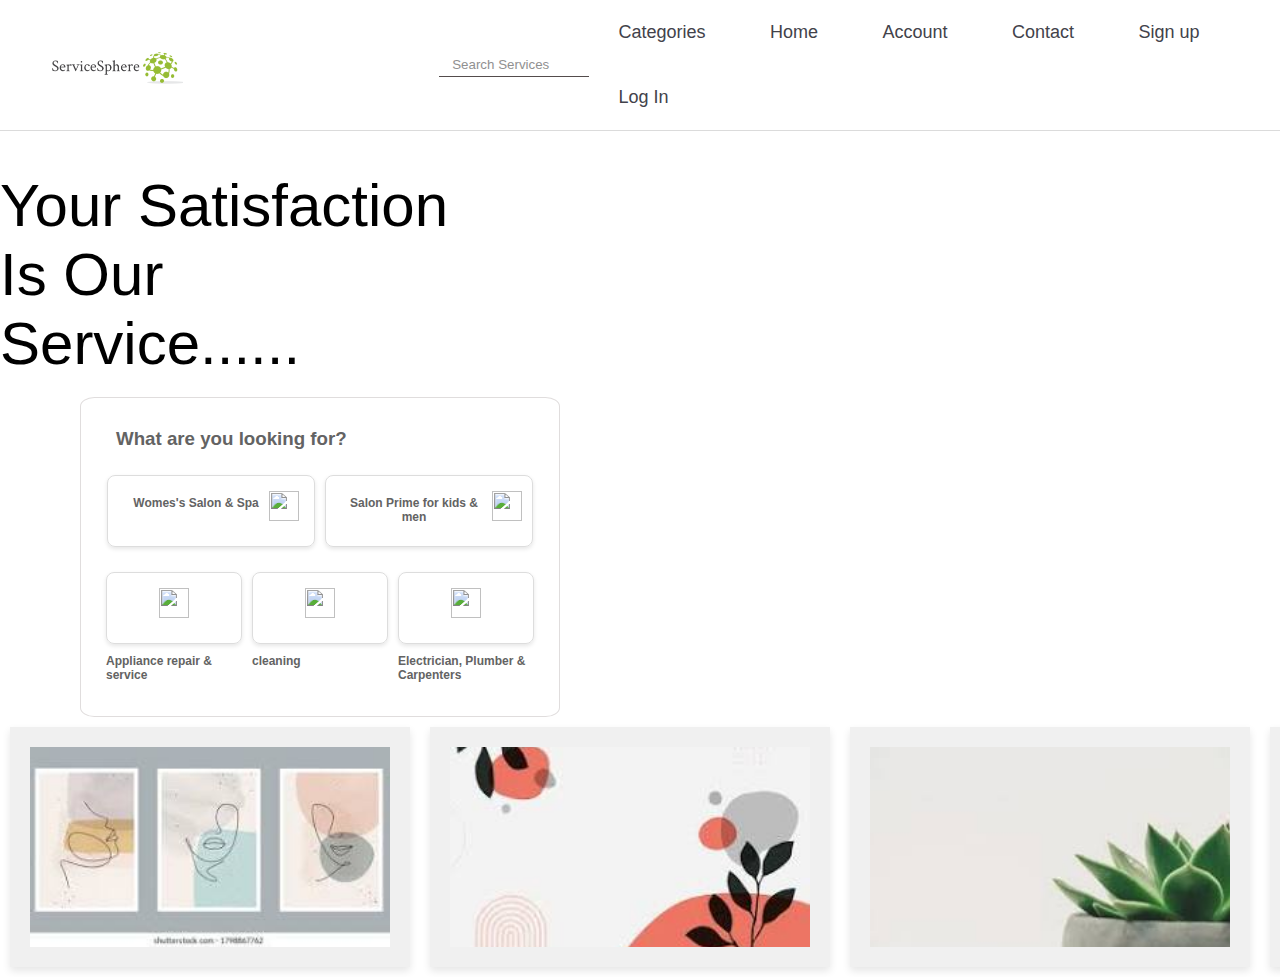
==== index.html @ b85bb3d4 "Image Slider is added" ====
<!DOCTYPE html>
<html lang="en">
<head>
    <meta charset="UTF-8">
    <meta http-equiv="X-UA-Compatible" content="IE=edge">
    <meta name="viewport" content="width=device-width, initial-scale=1.0">
    <title>ServiceSphere</title>
    <link rel="stylesheet" href="style.css">
</head>
<body>
    <main>
        <header>
            <div class="logo">
                <a href="#"><img src="logo1.png" alt="" style="height: 75px;
                    display: flex;
                    justify-content: start;
                    background-color: rgb(112, 103, 78);"></a>
            </div>
            <div class="search">
                <input type="search" name="search" placeholder=" Search Services">
            </div>
            <nav>
                <ul>
                    <li><a href="#">Categories</a>
                        <ul class="submenu">
                            <li><a href="#">Education</a></li>
                            <li><a href="#">cleaning</a></li>
                            <li><a href="#">Pedicure</a></li>
                            <li><a href="#">Other</a></li>
                        </ul>
                    </li>
                    <li><a href="#">Home</a></li>
                    <li><a href="#">Account</a></li>
                    <li><a href="#">Contact</a></li>
                    <li><a href="">Sign up</a></li>
                    <li><a href="login.html">Log In</a></li>
                </ul>
            </nav>
        </header>
    </main>
    <!-- animation of quote -->
    <div class="Quote">
        <p class="text1">Your Satisfaction</p>
       <p class="text2">Is Our</p>
        <p class="text3">Service......</p>
        </div>
    <!-- option boxes -->
    <div class="body">
        <div class="main">
          <h3>What are you looking for?</h3>
          <div class="container">
            <div class="card" id="c1">
              <h5>Womes's Salon & Spa</h5>
              <img src="">
            </div>
            <div class="card" id="c2">
              <h5>Salon Prime for kids & men</h5>
              <img src="">
            </div>
            <div class="card" id="c3">
              <img src="">
            </div>
            <div class="card" id="c4">
              <img src="">
            </div>
            <div class="card" id="c5">
              <img src="">
            </div>
            <h5 class="pics">Appliance repair & service</h5>
            <h5 class="pics">cleaning</h5>
            <h5 class="pics">Electrician, Plumber & Carpenters</h5>
          </div>
        </div>
      </div>
      <!-- slidewindow -->
      <div class="carousel">
        <div class="carousel-box"><a href=""><img src="download.jpeg" alt="Image 1"></a></div>
        <div class="carousel-box"><a href=""><img src="download (1).jpeg" alt="Image 2"></a></div>
        <div class="carousel-box"><a href=""><img src="download (2).jpeg" alt="Image 3"></a></div>
        <div class="carousel-box"><a href=""><img src="download (3).jpeg" alt="Image 4"></a></div>
        <!-- <div class="carousel-box"><a href=""><img src="download (4).jpeg" alt="Image 5"></a></div>
        <div class="carousel-box"><a href=""><img src="download (5).jpeg" alt="Image 6"></a></div>
        <div class="carousel-box"><a href=""><img src="download.jpeg" alt="Image 7"></a></div>
        <div class="carousel-box"><a href=""><img src="download (1).jpeg" alt="Image 8"></a></div>
        <div class="carousel-box"><a href=""><img src="download (2).jpeg" alt="Image 9"></a></div> -->
        <!-- Add more boxes as needed -->
      </div>
      
    <script src="script.js"></script>
</body>
</html>
---- style.css ----
*{
    margin: 0;
    padding: 0;
    box-sizing: border-box;
    outline: none;
}
body{
    font-family: 'Oswald', sans-serif;
    overflow-x: hidden;
}
/* img{
    height: 75px;
    display: flex;
    justify-content: start;
    background-color: rgb(112, 103, 78);
} */
header{
display: flex;
justify-content: space-between;
align-items: center;
width: 100%;
padding: 0 50px;
border-bottom: 1px solid #dbdbdb;
}
header ul li{
display: inline-block;
list-style: none;
margin: 0 30px;
}
header ul li:last-child{
margin-right: 0;
}
header ul li a{
text-decoration: none;
color: #42424a;
padding: 22px 0;
display: inline-block;
transition: all ease 0.3s;
font-size: 18px;
}
header ul li a:hover{
color: #ff8a00;
}

/* submenu style */
header ul .submenu{
position: absolute;
width: 150px;
background-color: #ffffff;
box-shadow: 0 20px 45px #00000020;
margin-top: -50px;
opacity: 0;
z-index: -999;
transition: all ease 0.4s;
}
header ul li:hover .submenu{
z-index: 99;
opacity: 1;
margin-top: 0;
}
header ul .submenu li{
margin: 0;
width: 100%;
} 
header ul .submenu li a{
padding: 15px 20px;
display: inline-block;
width: 100%;
}
input{
width: 150px;
height:22px;
opacity: 0.8;
border: none;
padding: 10px;
}
.search{
    border-bottom:solid rgb(83, 76, 76);
    border-width: 1px;
    margin-left:16rem;
    box-shadow: 0 0px 0px grey;
}
/* quote animation */
.Quote{
    height: 250px;
    width: 500px;
    font-size: 60px;
    padding-top: 40px;
    color: black;
    background-color: white;  
}

.Quote p{
    animation-name: slide;
    animation-duration: 5s;
    animation-fill-mode:forwards;
    animation-iteration-count: infinite;
    
}
.text1{
    animation-name: slide;
    animation-delay: 0s;
}

.text2{
    animation-name: slide;
    animation-delay: 2s;
}

.text3{
    animation-name: slide;
    animation-delay: 4s;
}

@keyframes slide{
     from{opacity: 0;}
    to{opacity: 1;} 
}

/* option box */
.body {
  font-family: Arial, sans-serif;
  margin-top: 1rem;
  margin-left: 5rem;
}
.main{
    border: 1px solid rgb(224, 221, 221) ;
    border-radius: 3%;
    height: 20rem;
    width: 30rem;
 }
 h5{
  margin:10px;
  color:rgb(99, 99, 99);
  font-size: 12px;
}
 h3{
    padding-top:30px ;
    margin-left: 35px;
    color:rgb(99, 99, 99);
 }
.container {
    display: flex;
    flex-wrap: wrap;
    justify-content: center;
    align-content: center;
    padding:5px;
    margin-top:20px;  
    gap:10px;  
}

.card img {
  width: 30px;
  height: 30px;
  /* margin-left: 30px; */
  margin-top: 5px;
}

.card h3 {
  margin-top: 0;
}

#c1,#c2{
  display: flex;
  justify-content:center;
  width: 13rem;
  height: 4.5rem;
  border: 1px solid #ddd;
  border-radius: 8px;
  padding: 10px;
  text-align: center;
  box-shadow: 0 2px 4px rgba(0, 0, 0, 0.1);
}
#c3,#c4,#c5{
  width: 8.5rem;
  height: 4.5rem;
  border: 1px solid #ddd;
  border-radius: 8px;
  margin-top: 15px;
  padding: 10px;
  text-align: center;
  box-shadow: 0 2px 4px rgba(0, 0, 0, 0.1);
}
.pics{
  width:8.5rem;
  margin: 0px;
}

.carousel {
  display: flex;
  overflow-x:hidden;
  scroll-behavior: smooth;
  
}

.carousel-box {
  min-width: 400px;
  height: 15rem;
  width: 50rem;
  margin: 10px;
  background: #f0f0f0;
  padding: 20px;
  /* text-align: center; */
  box-shadow: 0 4px 8px rgba(0,0,0,0.1);
}

.carousel-box img {
  width: 100%;
  height: 100%;
  object-fit: cover;
}
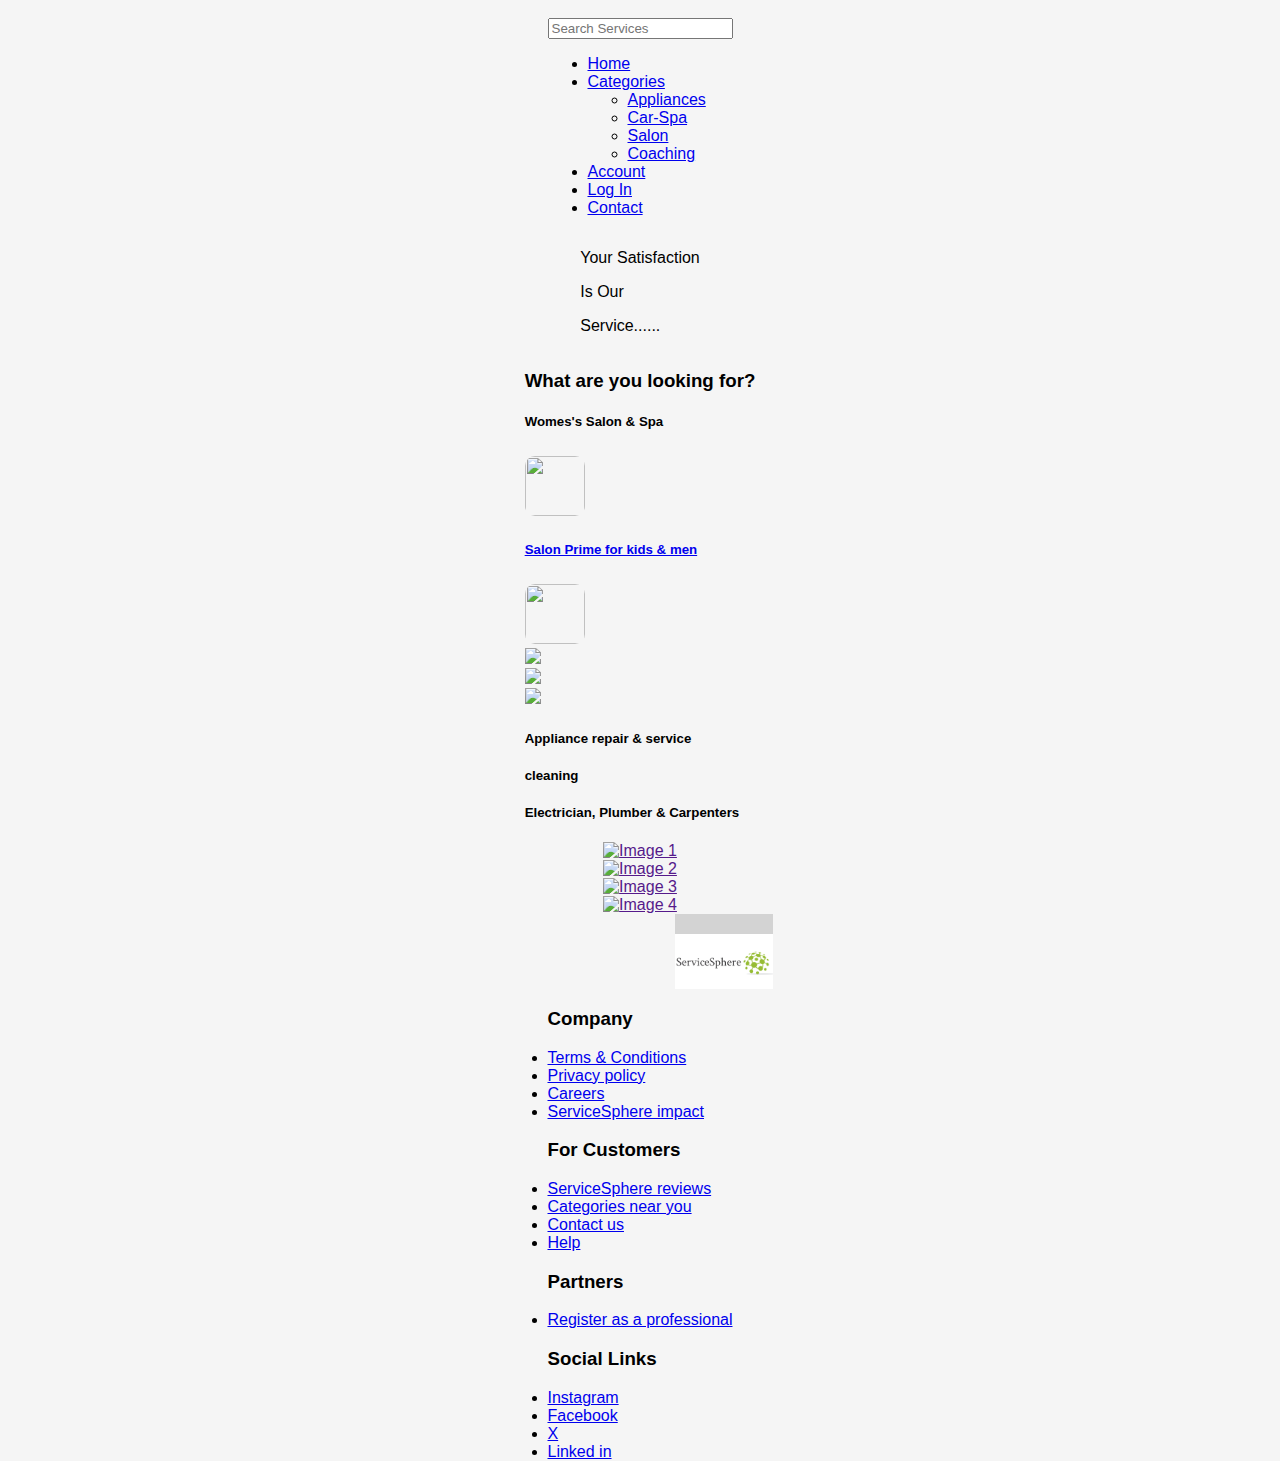
==== commit 648950c1: "Add files via upload" ====
--- a/index.html
+++ b/index.html
@@ -11,29 +11,26 @@
     <main>
         <header>
             <div class="logo">
-                <a href="#"><img src="logo1.png" alt="" style="height: 75px;
-                    display: flex;
-                    justify-content: start;
-                    background-color: rgb(112, 103, 78);"></a>
+                <a href="#"><img src="" ></a>
             </div>
             <div class="search">
-                <input type="search" name="search" placeholder=" Search Services">
+                <input type="search" name="search" placeholder="Search Services">
             </div>
             <nav>
                 <ul>
+                  <li><a href="#">Home</a></li>
                     <li><a href="#">Categories</a>
                         <ul class="submenu">
-                            <li><a href="#">Education</a></li>
-                            <li><a href="#">cleaning</a></li>
-                            <li><a href="#">Pedicure</a></li>
-                            <li><a href="#">Other</a></li>
+                          <li><a href="#">Appliances</a></li>
+                          <li><a href="#">Car-Spa</a></li>
+                          <li><a href="#">Salon</a></li>
+                          <li><a href="#">Coaching</a></li>
                         </ul>
                     </li>
-                    <li><a href="#">Home</a></li>
                     <li><a href="#">Account</a></li>
+                    
+                    <li><a href="login.html">Log In</a></li>
                     <li><a href="#">Contact</a></li>
-                    <li><a href="">Sign up</a></li>
-                    <li><a href="login.html">Log In</a></li>
                 </ul>
             </nav>
         </header>
@@ -51,20 +48,21 @@
           <div class="container">
             <div class="card" id="c1">
               <h5>Womes's Salon & Spa</h5>
-              <img src="">
+              <img src="images/women_spa.webp" style="border-radius: 10px;  height: 60px; width: 60px; margin-top: 5px; margin-right: 5px;">
             </div>
+            <a href="consumer Service Portal/consumer.html">
             <div class="card" id="c2">
               <h5>Salon Prime for kids & men</h5>
-              <img src="">
-            </div>
+              <img src="images/men_salon.webp" style="border-radius: 10px;  height: 60px; width: 60px; margin-top: 5px; margin-right: 5px;">
+            </div></a>
             <div class="card" id="c3">
-              <img src="">
+              <img src="images/appliance_service.jpg" >
             </div>
             <div class="card" id="c4">
-              <img src="">
+              <img src="images/vacuume.png" style="width: 120px;">
             </div>
             <div class="card" id="c5">
-              <img src="">
+              <img src="images/electrician.jpeg">
             </div>
             <h5 class="pics">Appliance repair & service</h5>
             <h5 class="pics">cleaning</h5>
@@ -72,20 +70,57 @@
           </div>
         </div>
       </div>
-      <!-- slidewindow -->
-      <div class="carousel">
-        <div class="carousel-box"><a href=""><img src="download.jpeg" alt="Image 1"></a></div>
-        <div class="carousel-box"><a href=""><img src="download (1).jpeg" alt="Image 2"></a></div>
-        <div class="carousel-box"><a href=""><img src="download (2).jpeg" alt="Image 3"></a></div>
-        <div class="carousel-box"><a href=""><img src="download (3).jpeg" alt="Image 4"></a></div>
-        <!-- <div class="carousel-box"><a href=""><img src="download (4).jpeg" alt="Image 5"></a></div>
-        <div class="carousel-box"><a href=""><img src="download (5).jpeg" alt="Image 6"></a></div>
-        <div class="carousel-box"><a href=""><img src="download.jpeg" alt="Image 7"></a></div>
-        <div class="carousel-box"><a href=""><img src="download (1).jpeg" alt="Image 8"></a></div>
-        <div class="carousel-box"><a href=""><img src="download (2).jpeg" alt="Image 9"></a></div> -->
-        <!-- Add more boxes as needed -->
+    </div>
+    <!-- slidewindow -->
+    <div class="carousel">
+      <div class="carousel-box"><a href=""><img src="download.jpeg" alt="Image 1"></a></div>
+      <div class="carousel-box"><a href=""><img src="download (1).jpeg" alt="Image 2"></a></div>
+      <div class="carousel-box"><a href=""><img src="download (2).jpeg" alt="Image 3"></a></div>
+      <div class="carousel-box"><a href=""><img src="download (3).jpeg" alt="Image 4"></a></div>
+      <!-- <div class="carousel-box"><a href=""><img src="download (4).jpeg" alt="Image 5"></a></div>
+      <div class="carousel-box"><a href=""><img src="download (5).jpeg" alt="Image 6"></a></div>
+      <div class="carousel-box"><a href=""><img src="download.jpeg" alt="Image 7"></a></div>
+      <div class="carousel-box"><a href=""><img src="download (1).jpeg" alt="Image 8"></a></div>
+      <div class="carousel-box"><a href=""><img src="download (2).jpeg" alt="Image 9"></a></div> -->
+      <!-- Add more boxes as needed -->
+    </div>
+    <!-- footer -->
+    <div class="footer">
+      <div class="footerimg"><a href="#"><img src="logo1.png" alt="" style="height: 55px;
+          display: flex;
+          margin-left:168px;
+          padding-top:20px;
+          background-color: lightgrey;"></a></div>
+  </div>
+  
+  <div class="footeropt">
+      <div class="company">
+          <h3 class="ft">Company</h3>
+          <li><a href="#">Terms & Conditions</a></li>
+          <li><a href="#">Privacy policy</a></li>
+          <li><a href="#">Careers</a></li>
+          <li><a href="#">ServiceSphere impact</a></li>
       </div>
-      
-    <script src="script.js"></script>
+      <div class="forcustomer">
+          <h3 class="ft">For Customers</h3>
+          <li><a href="#">ServiceSphere reviews</a></li>
+          <li><a href="#">Categories near you</a></li>
+          <li><a href="#">Contact us </a></li>
+          <li><a href="#">Help</a></li>
+      </div>
+      <div class="forpartners">
+          <h3 class="ft">Partners</h3>
+          <li><a href="#">Register as a professional</a></li>
+      </div>
+      <div class="sociallinks">
+          <h3 class="ft">Social Links</h3>
+          <li><a href="#"><img src=""></a><a href="#">Instagram</a></li>
+          <li><a href="#"><img src=""></a><a href="#">Facebook</a></li>
+          <li><a href="#"><img src=""></a><a href="#">X</a></li>
+          <li><a href="#"><img src=""></a><a href="#">Linked in</a></li>
+      </div>
+  </div>
+    
+  <script src="script.js"></script>
 </body>
 </html>--- a/style.css
+++ b/style.css
@@ -1,213 +1,54 @@
-*{
-    margin: 0;
-    padding: 0;
-    box-sizing: border-box;
-    outline: none;
-}
-body{
-    font-family: 'Oswald', sans-serif;
-    overflow-x: hidden;
-}
-/* img{
-    height: 75px;
-    display: flex;
-    justify-content: start;
-    background-color: rgb(112, 103, 78);
-} */
-header{
-display: flex;
-justify-content: space-between;
-align-items: center;
-width: 100%;
-padding: 0 50px;
-border-bottom: 1px solid #dbdbdb;
-}
-header ul li{
-display: inline-block;
-list-style: none;
-margin: 0 30px;
-}
-header ul li:last-child{
-margin-right: 0;
-}
-header ul li a{
-text-decoration: none;
-color: #42424a;
-padding: 22px 0;
-display: inline-block;
-transition: all ease 0.3s;
-font-size: 18px;
-}
-header ul li a:hover{
-color: #ff8a00;
-}
-
-/* submenu style */
-header ul .submenu{
-position: absolute;
-width: 150px;
-background-color: #ffffff;
-box-shadow: 0 20px 45px #00000020;
-margin-top: -50px;
-opacity: 0;
-z-index: -999;
-transition: all ease 0.4s;
-}
-header ul li:hover .submenu{
-z-index: 99;
-opacity: 1;
-margin-top: 0;
-}
-header ul .submenu li{
-margin: 0;
-width: 100%;
-} 
-header ul .submenu li a{
-padding: 15px 20px;
-display: inline-block;
-width: 100%;
-}
-input{
-width: 150px;
-height:22px;
-opacity: 0.8;
-border: none;
-padding: 10px;
-}
-.search{
-    border-bottom:solid rgb(83, 76, 76);
-    border-width: 1px;
-    margin-left:16rem;
-    box-shadow: 0 0px 0px grey;
-}
-/* quote animation */
-.Quote{
-    height: 250px;
-    width: 500px;
-    font-size: 60px;
-    padding-top: 40px;
-    color: black;
-    background-color: white;  
-}
-
-.Quote p{
-    animation-name: slide;
-    animation-duration: 5s;
-    animation-fill-mode:forwards;
-    animation-iteration-count: infinite;
-    
-}
-.text1{
-    animation-name: slide;
-    animation-delay: 0s;
-}
-
-.text2{
-    animation-name: slide;
-    animation-delay: 2s;
-}
-
-.text3{
-    animation-name: slide;
-    animation-delay: 4s;
-}
-
-@keyframes slide{
-     from{opacity: 0;}
-    to{opacity: 1;} 
-}
-
-/* option box */
-.body {
-  font-family: Arial, sans-serif;
-  margin-top: 1rem;
-  margin-left: 5rem;
-}
-.main{
-    border: 1px solid rgb(224, 221, 221) ;
-    border-radius: 3%;
-    height: 20rem;
-    width: 30rem;
- }
- h5{
-  margin:10px;
-  color:rgb(99, 99, 99);
-  font-size: 12px;
-}
- h3{
-    padding-top:30px ;
-    margin-left: 35px;
-    color:rgb(99, 99, 99);
- }
-.container {
-    display: flex;
-    flex-wrap: wrap;
-    justify-content: center;
-    align-content: center;
-    padding:5px;
-    margin-top:20px;  
-    gap:10px;  
-}
-
-.card img {
-  width: 30px;
-  height: 30px;
-  /* margin-left: 30px; */
-  margin-top: 5px;
-}
-
-.card h3 {
-  margin-top: 0;
-}
-
-#c1,#c2{
-  display: flex;
-  justify-content:center;
-  width: 13rem;
-  height: 4.5rem;
-  border: 1px solid #ddd;
-  border-radius: 8px;
-  padding: 10px;
-  text-align: center;
-  box-shadow: 0 2px 4px rgba(0, 0, 0, 0.1);
-}
-#c3,#c4,#c5{
-  width: 8.5rem;
-  height: 4.5rem;
-  border: 1px solid #ddd;
-  border-radius: 8px;
-  margin-top: 15px;
-  padding: 10px;
-  text-align: center;
-  box-shadow: 0 2px 4px rgba(0, 0, 0, 0.1);
-}
-.pics{
-  width:8.5rem;
-  margin: 0px;
-}
-
-.carousel {
-  display: flex;
-  overflow-x:hidden;
-  scroll-behavior: smooth;
-  
-}
-
-.carousel-box {
-  min-width: 400px;
-  height: 15rem;
-  width: 50rem;
-  margin: 10px;
-  background: #f0f0f0;
-  padding: 20px;
-  /* text-align: center; */
-  box-shadow: 0 4px 8px rgba(0,0,0,0.1);
-}
-
-.carousel-box img {
-  width: 100%;
-  height: 100%;
-  object-fit: cover;
-}
-
-
+body {
+    font-family: Arial, sans-serif;
+    margin: 0;
+    padding: 0;
+    display: flex;
+    flex-direction: column;
+    align-items: center;
+    justify-content: center;
+    min-height: 100vh;
+    background-color: #f5f5f5;
+}
+
+h2 {
+    font-size: 2rem;
+    color: #333;
+    margin-bottom: 1rem;
+}
+
+#servicesList {
+    width: 100%;
+    margin-top: 2rem;
+}
+
+#servicesList div {
+    padding: 1rem;
+    border-bottom: 1px solid #ddd;
+}
+
+#servicesList h3 {
+    font-size: 1.2rem;
+    color: #333;
+    margin-bottom: 0.5rem;
+}
+
+#servicesList p {
+    font-size: 1rem;
+    color: #666;
+    margin-bottom: 0.5rem;
+}
+
+#servicesList button {
+    padding: 0.5rem 1rem;
+    font-size: 0.8rem;
+    background-color: #007bff;
+    color: #fff;
+    border: none;
+    border-radius: 4px;
+    cursor: pointer;
+    margin-top: 0.5rem;
+}
+
+#servicesList button:hover {
+    background-color: #0056b3;
+}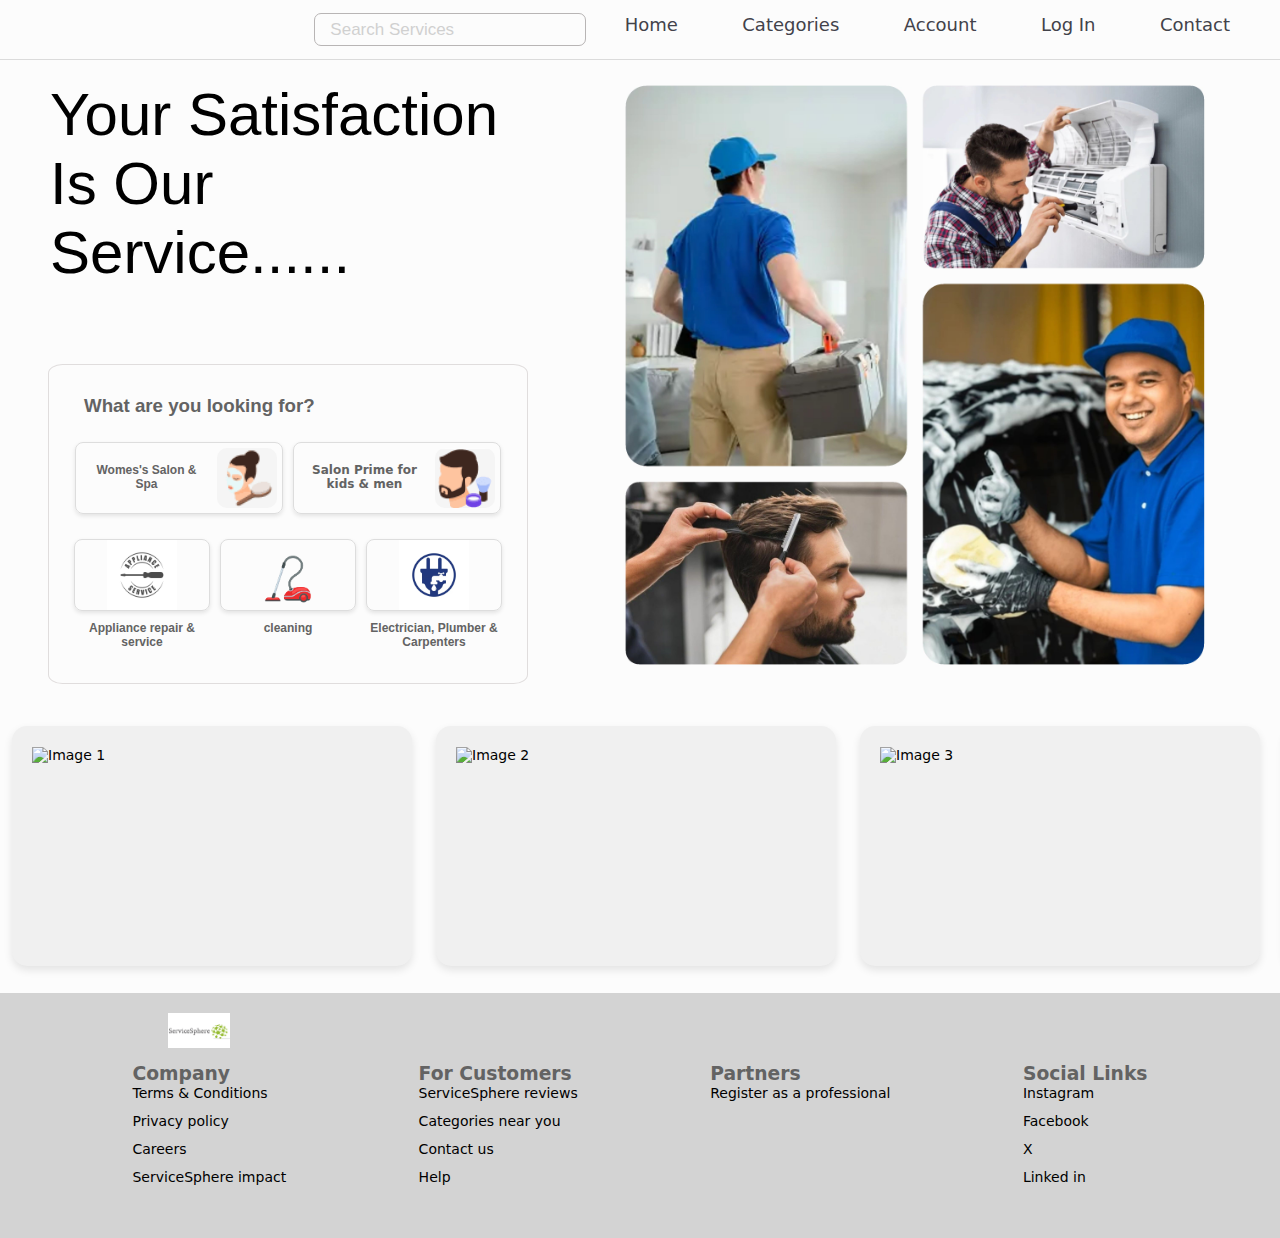
==== commit 630c6ee6: "add collage" ====
--- a/index.html
+++ b/index.html
@@ -36,41 +36,47 @@
         </header>
     </main>
     <!-- animation of quote -->
-    <div class="Quote">
-        <p class="text1">Your Satisfaction</p>
-       <p class="text2">Is Our</p>
-        <p class="text3">Service......</p>
+    <div class="main-container">
+      <div class="left-div">
+        <div class="Quote">
+          <p class="text1">Your Satisfaction</p>
+          <p class="text2">Is Our</p>
+          <p class="text3">Service......</p>
         </div>
     <!-- option boxes -->
     <div class="body">
-        <div class="main">
-          <h3>What are you looking for?</h3>
-          <div class="container">
-            <div class="card" id="c1">
-              <h5>Womes's Salon & Spa</h5>
-              <img src="images/women_spa.webp" style="border-radius: 10px;  height: 60px; width: 60px; margin-top: 5px; margin-right: 5px;">
-            </div>
-            <a href="consumer Service Portal/consumer.html">
-            <div class="card" id="c2">
-              <h5>Salon Prime for kids & men</h5>
-              <img src="images/men_salon.webp" style="border-radius: 10px;  height: 60px; width: 60px; margin-top: 5px; margin-right: 5px;">
-            </div></a>
-            <div class="card" id="c3">
-              <img src="images/appliance_service.jpg" >
-            </div>
-            <div class="card" id="c4">
-              <img src="images/vacuume.png" style="width: 120px;">
-            </div>
-            <div class="card" id="c5">
-              <img src="images/electrician.jpeg">
-            </div>
-            <h5 class="pics">Appliance repair & service</h5>
-            <h5 class="pics">cleaning</h5>
-            <h5 class="pics">Electrician, Plumber & Carpenters</h5>
+            <div class="main">
+                  <h3>What are you looking for?</h3>
+                <div class="container">
+                  <div class="card" id="c1">
+                    <h5>Womes's Salon & Spa</h5>
+                    <img src="images/women_spa.webp" style="border-radius: 10px;  height: 60px; width: 60px; margin-top: 5px; margin-right: 5px;">
+                  </div>
+                  <a href="consumer Service Portal/consumer.html">
+                  <div class="card" id="c2">
+                    <h5>Salon Prime for kids & men</h5>
+                    <img src="images/men_salon.webp" style="border-radius: 10px;  height: 60px; width: 60px; margin-top: 5px; margin-right: 5px;">
+                  </div></a>
+                  <div class="card" id="c3">
+                    <img src="images/appliance_service.jpg" >
+                  </div>
+                  <div class="card" id="c4">
+                    <img src="images/vacuume.png" style="width: 120px;">
+                  </div>
+                  <div class="card" id="c5">
+                    <img src="images/electrician.jpeg">
+                  </div>
+                  <h5 class="pics">Appliance repair & service</h5>
+                  <h5 class="pics">cleaning</h5>
+                  <h5 class="pics">Electrician, Plumber & Carpenters</h5>
+                </div>
+              </div>
           </div>
         </div>
-      </div>
+    <div class="right-div">
+      <img src="images/Collage .jpg" style="height:610px;">
     </div>
+  </div>
     <!-- slidewindow -->
     <div class="carousel">
       <div class="carousel-box"><a href=""><img src="download.jpeg" alt="Image 1"></a></div>
--- a/style.css
+++ b/style.css
@@ -1,54 +1,370 @@
-body {
-    font-family: Arial, sans-serif;
+*{
     margin: 0;
     padding: 0;
+    box-sizing: border-box;
+    outline: none;
+}
+body{
+    font-family: Arial, sans-serif;
+    overflow-x: hidden;
+    background-color:transparent;
+    background-color: #FCFCFC;
+}
+/* img{
+    height: 75px;
     display: flex;
-    flex-direction: column;
-    align-items: center;
+    justify-content: start;
+    background-color: rgb(112, 103, 78);
+} */
+header{
+display: flex;
+justify-content: space-between;
+align-items: center;
+width: 100%;
+height: 60px;
+padding: 0 50px;
+border-bottom: 1px solid #dbdbdb;
+}
+header ul li{
+display: inline-block;
+list-style: none;
+margin: 0 30px;
+}
+header ul li:last-child{
+margin-right: 0;
+}
+header ul li a{
+text-decoration: none;
+color: #42424a;
+padding: 22px 0;
+display: inline-block;
+transition: all ease 0.3s;
+font-size: 18px;
+}
+header ul li a:hover{
+color: #ff8a00;
+}
+
+/* submenu style */
+header ul .submenu{
+position: absolute;
+width: 150px;
+background-color:#FCFCFC;
+box-shadow: 0 20px 45px #99979720;
+margin-top: 0px;
+opacity: 0;
+z-index: -999;
+transition: all ease 0.3s;
+border-radius: 3px;
+}
+header ul li:hover .submenu{
+z-index: 99;
+opacity: 1;
+margin-top: 3px;
+}
+header ul .submenu li{
+margin:0px;
+width: 100%;
+} 
+header ul .submenu li a{
+padding: 10px 10px 0px 20px;
+display: inline-block;
+width: 100%;
+}
+input{
+background-color:transparent;
+width: 100%;
+height:100%;
+opacity: 0.8;
+border: none;
+padding-left: 15px;
+font-size: 17px;
+border-radius: 12px;
+
+}
+.search{
+
+    border:solid rgb(83, 76, 76);
+    border-width: 0.3px;
+    width: 17rem;
+    height:2.1rem;
+    border-radius: 7px;
+    margin-left:16rem;
+    opacity: 0.4;
+}
+/* quote animation */
+.Quote{
+    height: 250px;
+    width: 500px;
+    font-size: 60px;
+    margin-left:50px;
+    margin-top: 20px;
+    color: black;
+    background-color: transparent;  
+}
+
+.Quote p{
+    animation-name: slide;
+    animation-duration: 5s;
+    animation-fill-mode:forwards;
+    animation-iteration-count: infinite;
+    
+}
+.text1{
+    animation-name: slide;
+    animation-delay: 0s;
+}
+
+.text2{
+    animation-name: slide;
+    animation-delay: 2s;
+}
+
+.text3{
+    animation-name: slide;
+    animation-delay: 4s;
+}
+
+@keyframes slide{
+     from{opacity: 0;}
+    to{opacity: 1;} 
+}
+
+/* option box */
+.body {
+  display: inline-block;
+  font-family: Arial, sans-serif;
+  margin-left: 3rem;
+}
+.main{
+    border: 1px solid rgb(224, 221, 221) ;
+    border-radius: 3%;
+    height: 20rem;
+    width: 30rem;
+ }
+ h5{
+
+  margin:20px 10px 10px 10px;
+  color:rgb(99, 99, 99);
+  font-size: 12px;
+}
+ h3{
+    padding-top:30px ;
+    margin-left: 35px;
+    color:rgb(99, 99, 99);
+ }
+.container {
+    display: flex;
+    flex-wrap: wrap;
     justify-content: center;
-    min-height: 100vh;
-    background-color: #f5f5f5;
-}
-
-h2 {
-    font-size: 2rem;
-    color: #333;
-    margin-bottom: 1rem;
-}
-
-#servicesList {
-    width: 100%;
-    margin-top: 2rem;
-}
-
-#servicesList div {
-    padding: 1rem;
-    border-bottom: 1px solid #ddd;
-}
-
-#servicesList h3 {
-    font-size: 1.2rem;
-    color: #333;
-    margin-bottom: 0.5rem;
-}
-
-#servicesList p {
-    font-size: 1rem;
-    color: #666;
-    margin-bottom: 0.5rem;
-}
-
-#servicesList button {
-    padding: 0.5rem 1rem;
-    font-size: 0.8rem;
-    background-color: #007bff;
-    color: #fff;
-    border: none;
-    border-radius: 4px;
-    cursor: pointer;
-    margin-top: 0.5rem;
-}
-
-#servicesList button:hover {
-    background-color: #0056b3;
+    align-content: center;
+    padding:5px;
+    margin-top:20px;  
+    gap:10px;  
+}
+
+.card img {
+  /* object-fit: cover; */
+  width: 70px;
+  height: 70px;
+}
+
+.card h3 {
+  margin-top: 0;
+}
+
+#c1,#c2{
+  display: flex;
+  justify-content:center;
+  width: 13rem;
+  height: 4.5rem;
+  border: 1px solid #ddd;
+  border-radius: 8px;
+  text-align: center;
+  box-shadow: 0 2px 4px rgba(0, 0, 0, 0.1);
+}
+#c3,#c4,#c5{
+  width: 8.5rem;
+  height: 4.5rem;
+  border: 1px solid #ddd;
+  border-radius: 8px;
+  margin-top: 15px;
+  
+  text-align: center;
+  box-shadow: 0 2px 4px rgba(0, 0, 0, 0.1);
+}
+.pics{
+  width:8.5rem;
+  margin: 0px;
+  text-align: center;
+}
+.card:hover{
+  opacity: 0.7;
+  box-shadow:0 2px 4px white;
+}
+/* collage */
+.main-container{
+  display: flex;
+}
+.left-div{
+  display: flex;
+  flex-direction: column;
+  width: 50%;
+  justify-content: space-between;
+}
+.right-div{
+  margin: 10px 0px 0px -30px;
+}
+ /* slidebar */
+ .carousel {
+  margin-top: 30px;
+  display: flex;
+  overflow-x:hidden;
+  scroll-behavior: smooth;
+  
+}
+
+.carousel-box {
+  min-width: 400px;
+  height: 15rem;
+  width: 50rem;
+  margin: 12px;
+  background: #f0f0f0;
+  padding: 20px;
+  /* text-align: center; */
+  box-shadow: 0 4px 8px rgba(0,0,0,0.1);
+  border-radius: 15px;
+}
+
+.carousel-box img {
+  width: 100%;
+  height: 100%;
+  object-fit: cover;
+}
+/* footer */
+
+.footer{
+  height: 70px;
+  width: 100%;
+  background-color:lightgrey;
+}
+
+.footerimg{
+  height: 50px;
+  width: 100%;
+  margin-top: 15px;
+}
+
+
+
+.footeropt{
+  display: flex;
+  justify-content: space-evenly;
+  height: 175px;
+  width: 100%;
+  background-color: lightgrey;
+}
+
+li{
+  padding-bottom: 10px;
+  list-style-type: none;
+}
+
+.ft{
+  font-family: system-ui, -apple-system, BlinkMacSystemFont, 'Segoe UI', Roboto, Oxygen, Ubuntu, Cantarell, 'Open Sans', 'Helvetica Neue', sans-serif;
+  margin-left: 0px;
+  padding-top:0px ;
+}
+a{
+  text-decoration: none;
+  color: black;
+  font-size: 14px;
+  font-family: system-ui, -apple-system, BlinkMacSystemFont, 'Segoe UI', Roboto, Oxygen, Ubuntu, Cantarell, 'Open Sans', 'Helvetica Neue', sans-serif;
+}
+
+/* media query */
+/* Basic styles for small screens */
+@media screen and (max-width: 600px) {
+  header {
+      flex-direction: column;
+      align-items: flex-start;
+      padding: 0 20px;
+  }
+
+  header ul {
+      padding: 0;
+  }
+
+  header ul li {
+      margin: 0px 0px 0px 0px;
+  }
+
+  header ul li a {
+      font-size: 16px;
+      padding: 15px 0;
+  }
+
+  .search {
+      width: 100%;
+      margin-left: 0;
+      margin-bottom: 10px;
+  }
+
+  .Quote {
+      width: 100%;
+      font-size: 40px;
+  }
+
+  .main {
+      width: 100%;
+      height: auto;
+  }
+
+  .container {
+      flex-direction: column;
+      align-items: center;
+      gap: 20px;
+  }
+
+  .carousel-box {
+      min-width: 300px;
+      width: 100%;
+  }
+}
+
+/* Adjustments for medium screens */
+@media screen and (min-width: 601px) and (max-width: 1024px) {
+  header {
+      padding: 0 30px;
+  }
+
+  header ul li {
+      margin: 0 20px;
+  }
+
+  .search {
+      width: 70%;
+      margin-left: 0;
+      margin-bottom: 10px;
+  }
+
+  .Quote {
+      width: 80%;
+      font-size: 50px;
+  }
+
+  .main {
+      width: 80%;
+  }
+
+  .container {
+      flex-direction: row;
+      flex-wrap: wrap;
+      justify-content: space-around;
+  }
+
+  .carousel-box {
+      min-width: 350px;
+      width: 80%;
+  }
 }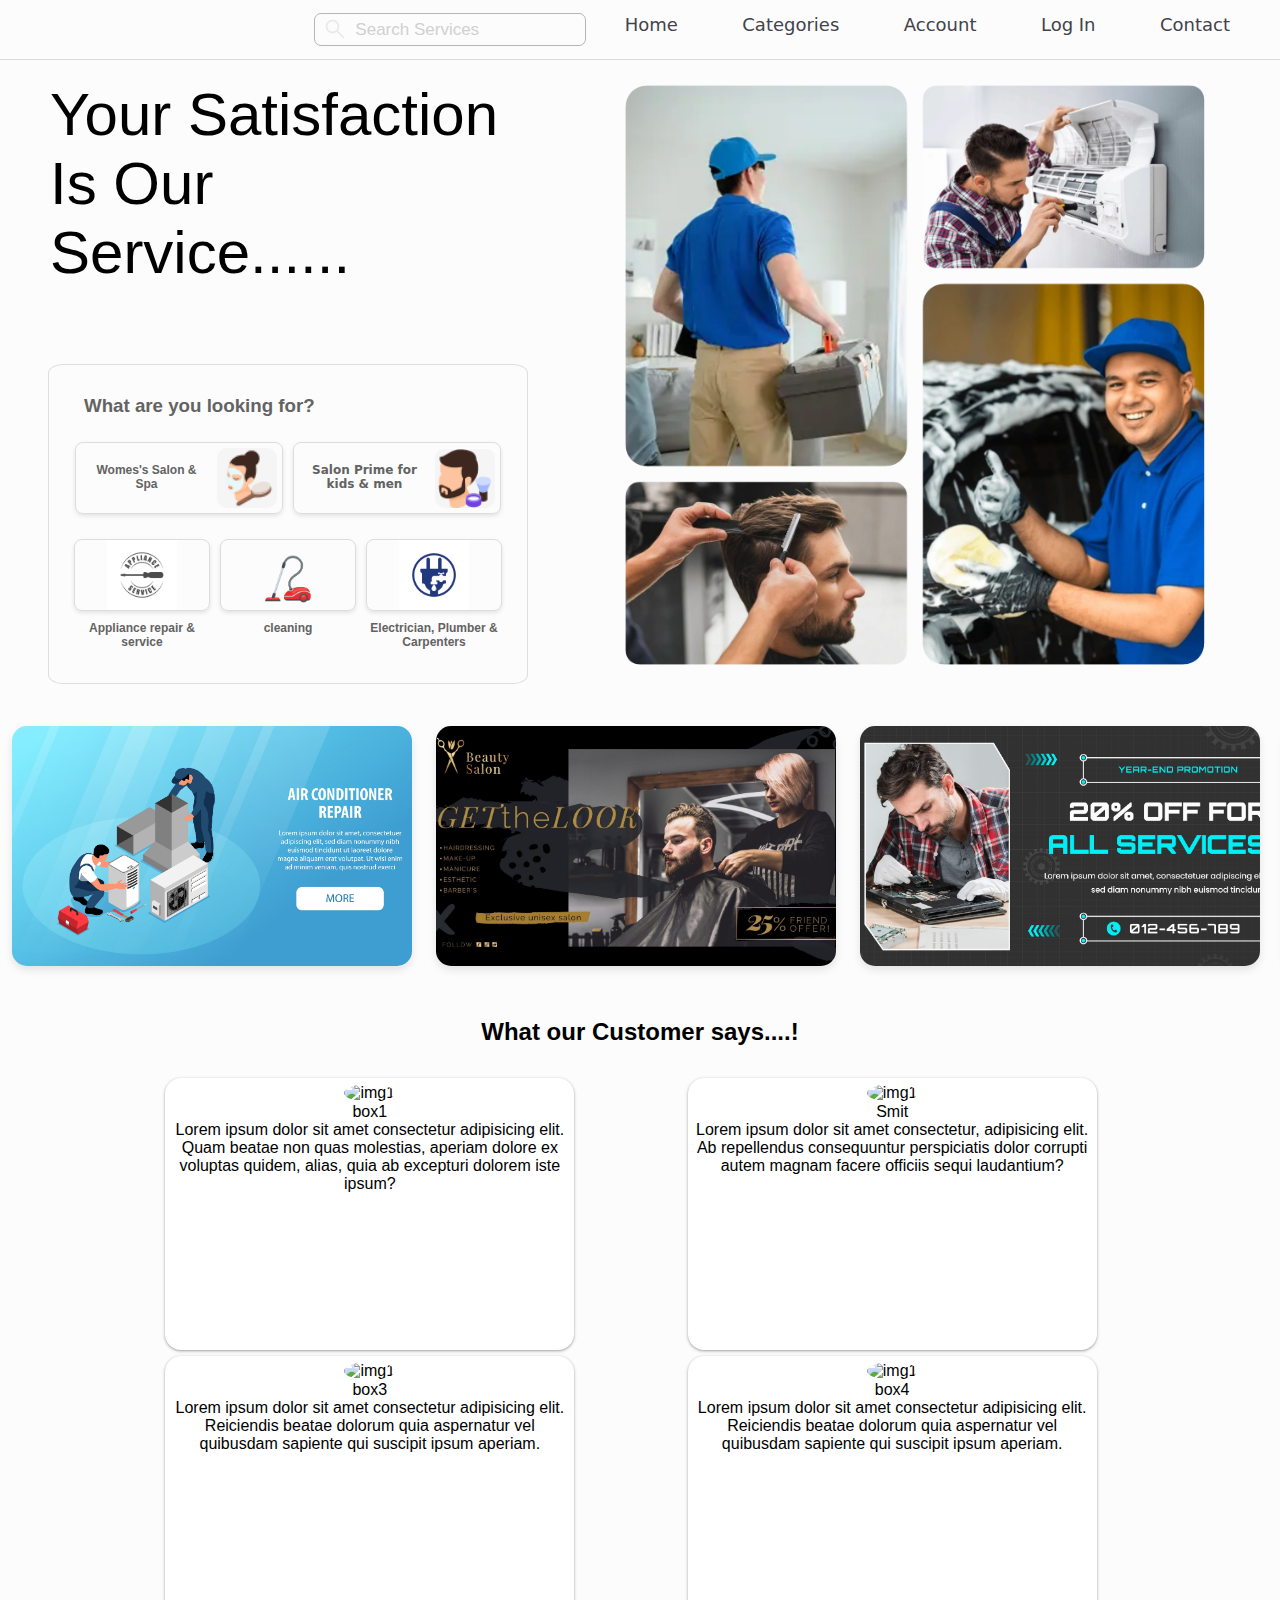
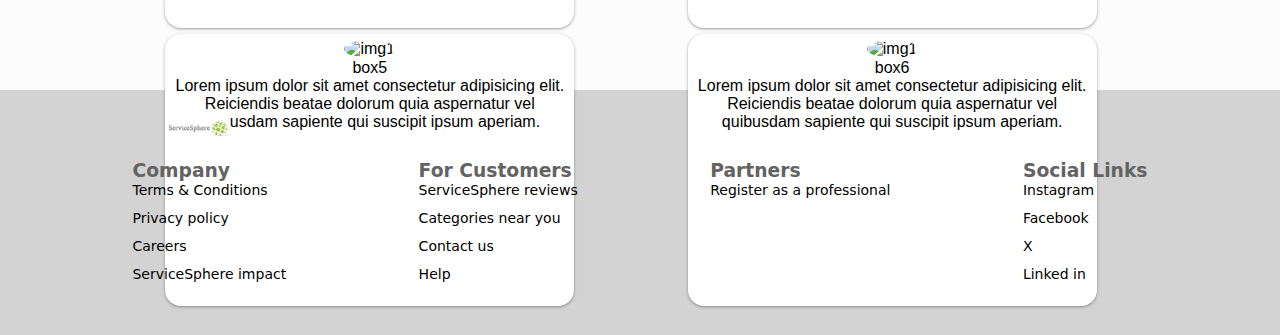
==== commit e8116eb3: "slider img added" ====
--- a/index.html
+++ b/index.html
@@ -13,8 +13,9 @@
             <div class="logo">
                 <a href="#"><img src="" ></a>
             </div>
-            <div class="search">
-                <input type="search" name="search" placeholder="Search Services">
+            <div class="search" style="display: flex;">
+              <img src="images/search-removebg-preview.png" height="20px" style="margin-top: 5px; margin-left: 10px;">
+              <input type="search" name="search" placeholder="Search Services">
             </div>
             <nav>
                 <ul>
@@ -79,17 +80,44 @@
   </div>
     <!-- slidewindow -->
     <div class="carousel">
-      <div class="carousel-box"><a href=""><img src="download.jpeg" alt="Image 1"></a></div>
-      <div class="carousel-box"><a href=""><img src="download (1).jpeg" alt="Image 2"></a></div>
-      <div class="carousel-box"><a href=""><img src="download (2).jpeg" alt="Image 3"></a></div>
-      <div class="carousel-box"><a href=""><img src="download (3).jpeg" alt="Image 4"></a></div>
-      <!-- <div class="carousel-box"><a href=""><img src="download (4).jpeg" alt="Image 5"></a></div>
-      <div class="carousel-box"><a href=""><img src="download (5).jpeg" alt="Image 6"></a></div>
-      <div class="carousel-box"><a href=""><img src="download.jpeg" alt="Image 7"></a></div>
-      <div class="carousel-box"><a href=""><img src="download (1).jpeg" alt="Image 8"></a></div>
-      <div class="carousel-box"><a href=""><img src="download (2).jpeg" alt="Image 9"></a></div> -->
-      <!-- Add more boxes as needed -->
+      <div class="carousel-box"><a href=""><img src="images/acrepaienew.jpg" alt="Image 1"></a></div>
+      <div class="carousel-box"><a href=""><img src="images/salonnew.jpg" alt="Image 2"></a></div>
+      <div class="carousel-box"><a href=""><img src="images/applianenew.jpg" alt="Image 3"></a></div>
+      <div class="carousel-box"><a href=""><img src="images/carnew.jpg" alt="Image 4"></a></div>
+      
     </div>
+
+    <!-- reviews section -->
+    <section class="review-section">
+      <h2 class="statement">What our Customer says....!</h2>
+      <div class="review">
+        <div class="reviews_reader" id="box1">
+          <img src="images/review.jpg" alt="img1" /><p>box1</p>
+          <p>Lorem ipsum dolor sit amet consectetur adipisicing elit. Quam beatae non quas molestias, aperiam dolore ex voluptas quidem, alias, quia ab excepturi dolorem iste ipsum?</p>
+        </div>
+        <div class="reviews_reader" id="box2">
+          <img src="images/review.jpg" alt="img1" /><p>Smit</p>
+          <p>Lorem ipsum dolor sit amet consectetur, adipisicing elit. Ab repellendus consequuntur perspiciatis dolor corrupti autem magnam facere officiis sequi laudantium?</p>
+        </div>
+        <div class="reviews_reader" id="box3">
+          <img src="images/review.jpg" alt="img1" /><p>box3</p>
+          <p>Lorem ipsum dolor sit amet consectetur adipisicing elit. Reiciendis beatae dolorum quia aspernatur vel quibusdam sapiente qui suscipit ipsum aperiam.</p>
+        </div>
+        <div class="reviews_reader" id="box4">
+          <img src="images/review.jpg" alt="img1" /><p>box4</p>
+          <p>Lorem ipsum dolor sit amet consectetur adipisicing elit. Reiciendis beatae dolorum quia aspernatur vel quibusdam sapiente qui suscipit ipsum aperiam.</p>
+        </div>
+        <div class="reviews_reader" id="box5">
+          <img src="images/review.jpg" alt="img1" /><p>box5</p>
+          <p>Lorem ipsum dolor sit amet consectetur adipisicing elit. Reiciendis beatae dolorum quia aspernatur vel quibusdam sapiente qui suscipit ipsum aperiam.</p>
+        </div>
+        <div class="reviews_reader" id="box6">
+          <img src="images/review.jpg" alt="img1" /><p>box6</p>
+          <p>Lorem ipsum dolor sit amet consectetur adipisicing elit. Reiciendis beatae dolorum quia aspernatur vel quibusdam sapiente qui suscipit ipsum aperiam.</p>
+        </div>
+      </div>
+    </section>
+
     <!-- footer -->
     <div class="footer">
       <div class="footerimg"><a href="#"><img src="logo1.png" alt="" style="height: 55px;
--- a/style.css
+++ b/style.css
@@ -1,20 +1,20 @@
 *{
-    margin: 0;
-    padding: 0;
-    box-sizing: border-box;
-    outline: none;
+  margin: 0;
+  padding: 0;
+  box-sizing: border-box;
+  outline: none;
 }
 body{
-    font-family: Arial, sans-serif;
-    overflow-x: hidden;
-    background-color:transparent;
-    background-color: #FCFCFC;
+  font-family: Arial, sans-serif;
+  overflow-x: hidden;
+  background-color:transparent;
+  background-color: #FCFCFC;
 }
 /* img{
-    height: 75px;
-    display: flex;
-    justify-content: start;
-    background-color: rgb(112, 103, 78);
+  height: 75px;
+  display: flex;
+  justify-content: start;
+  background-color: rgb(112, 103, 78);
 } */
 header{
 display: flex;
@@ -77,294 +77,350 @@
 height:100%;
 opacity: 0.8;
 border: none;
-padding-left: 15px;
+/* padding-left: 15px; */
+padding-left: 10px;
 font-size: 17px;
 border-radius: 12px;
 
 }
 .search{
 
-    border:solid rgb(83, 76, 76);
-    border-width: 0.3px;
-    width: 17rem;
-    height:2.1rem;
-    border-radius: 7px;
-    margin-left:16rem;
-    opacity: 0.4;
+  border:solid rgb(83, 76, 76);
+  border-width: 0.3px;
+  width: 17rem;
+  height:2.1rem;
+  border-radius: 7px;
+  margin-left:16rem;
+  opacity: 0.4;
 }
 /* quote animation */
 .Quote{
-    height: 250px;
-    width: 500px;
-    font-size: 60px;
-    margin-left:50px;
-    margin-top: 20px;
-    color: black;
-    background-color: transparent;  
+  height: 250px;
+  width: 500px;
+  font-size: 60px;
+  margin-left:50px;
+  margin-top: 20px;
+  color: black;
+  background-color: transparent;  
 }
 
 .Quote p{
-    animation-name: slide;
-    animation-duration: 5s;
-    animation-fill-mode:forwards;
-    animation-iteration-count: infinite;
-    
+  animation-name: slide;
+  animation-duration: 5s;
+  animation-fill-mode:forwards;
+  animation-iteration-count: infinite;
+  
 }
 .text1{
-    animation-name: slide;
-    animation-delay: 0s;
+  animation-name: slide;
+  animation-delay: 0s;
 }
 
 .text2{
-    animation-name: slide;
-    animation-delay: 2s;
+  animation-name: slide;
+  animation-delay: 2s;
 }
 
 .text3{
-    animation-name: slide;
-    animation-delay: 4s;
+  animation-name: slide;
+  animation-delay: 4s;
 }
 
 @keyframes slide{
-     from{opacity: 0;}
-    to{opacity: 1;} 
+   from{opacity: 0;}
+  to{opacity: 1;} 
 }
 
 /* option box */
 .body {
-  display: inline-block;
-  font-family: Arial, sans-serif;
-  margin-left: 3rem;
+display: inline-block;
+font-family: Arial, sans-serif;
+margin-left: 3rem;
 }
 .main{
-    border: 1px solid rgb(224, 221, 221) ;
-    border-radius: 3%;
-    height: 20rem;
-    width: 30rem;
- }
- h5{
-
-  margin:20px 10px 10px 10px;
+  border: 1px solid rgb(224, 221, 221) ;
+  border-radius: 3%;
+  height: 20rem;
+  width: 30rem;
+}
+h5{
+
+margin:20px 10px 10px 10px;
+color:rgb(99, 99, 99);
+font-size: 12px;
+}
+h3{
+  padding-top:30px ;
+  margin-left: 35px;
   color:rgb(99, 99, 99);
-  font-size: 12px;
-}
- h3{
-    padding-top:30px ;
-    margin-left: 35px;
-    color:rgb(99, 99, 99);
- }
+}
 .container {
-    display: flex;
-    flex-wrap: wrap;
-    justify-content: center;
-    align-content: center;
-    padding:5px;
-    margin-top:20px;  
-    gap:10px;  
+  display: flex;
+  flex-wrap: wrap;
+  justify-content: center;
+  align-content: center;
+  padding:5px;
+  margin-top:20px;  
+  gap:10px;  
 }
 
 .card img {
-  /* object-fit: cover; */
-  width: 70px;
-  height: 70px;
+/* object-fit: cover; */
+width: 70px;
+height: 70px;
 }
 
 .card h3 {
-  margin-top: 0;
+margin-top: 0;
 }
 
 #c1,#c2{
-  display: flex;
-  justify-content:center;
-  width: 13rem;
-  height: 4.5rem;
-  border: 1px solid #ddd;
-  border-radius: 8px;
-  text-align: center;
-  box-shadow: 0 2px 4px rgba(0, 0, 0, 0.1);
+display: flex;
+justify-content:center;
+width: 13rem;
+height: 4.5rem;
+border: 1px solid #ddd;
+border-radius: 8px;
+text-align: center;
+box-shadow: 0 2px 4px rgba(0, 0, 0, 0.1);
 }
 #c3,#c4,#c5{
-  width: 8.5rem;
-  height: 4.5rem;
-  border: 1px solid #ddd;
-  border-radius: 8px;
-  margin-top: 15px;
-  
-  text-align: center;
-  box-shadow: 0 2px 4px rgba(0, 0, 0, 0.1);
+width: 8.5rem;
+height: 4.5rem;
+border: 1px solid #ddd;
+border-radius: 8px;
+margin-top: 15px;
+
+text-align: center;
+box-shadow: 0 2px 4px rgba(0, 0, 0, 0.1);
 }
 .pics{
-  width:8.5rem;
-  margin: 0px;
-  text-align: center;
+width:8.5rem;
+margin: 0px;
+text-align: center;
 }
 .card:hover{
-  opacity: 0.7;
-  box-shadow:0 2px 4px white;
+opacity: 0.7;
+box-shadow:0 2px 4px white;
 }
 /* collage */
 .main-container{
-  display: flex;
+display: flex;
 }
 .left-div{
-  display: flex;
-  flex-direction: column;
-  width: 50%;
-  justify-content: space-between;
+display: flex;
+flex-direction: column;
+width: 50%;
+justify-content: space-between;
 }
 .right-div{
-  margin: 10px 0px 0px -30px;
-}
- /* slidebar */
- .carousel {
-  margin-top: 30px;
-  display: flex;
-  overflow-x:hidden;
-  scroll-behavior: smooth;
-  
-}
+margin: 10px 0px 0px -30px;
+}
+/* slidebar */
+.carousel {
+margin-top: 30px;
+display: flex;
+overflow-x:hidden;
+scroll-behavior: smooth;
+}
+
+
 
 .carousel-box {
-  min-width: 400px;
-  height: 15rem;
-  width: 50rem;
-  margin: 12px;
-  background: #f0f0f0;
-  padding: 20px;
-  /* text-align: center; */
-  box-shadow: 0 4px 8px rgba(0,0,0,0.1);
-  border-radius: 15px;
+min-width: 400px;
+height: 15rem;
+width: 50rem;
+margin: 12px;
+background: #f0f0f0;
+
+/* text-align: center; */
+box-shadow: 0 4px 8px rgba(0,0,0,0.1);
+border-radius: 15px;
 }
 
 .carousel-box img {
-  width: 100%;
-  height: 100%;
-  object-fit: cover;
-}
+width: 100%;
+height: 100%;
+border-radius: 15px;
+object-fit: cover;
+}
+
+/* review section */
+
+.review-section{
+text-align: center;
+margin-top: 30px;
+}
+.review-section h2{
+margin-bottom: 17px;
+background-color: transparent;
+/* border: 3px solid blue; */
+border-radius: 5px;
+height: 50px;
+width: 100%;
+/* box-shadow: rgba(0, 0, 0, 0.15) 1.95px 1.95px 2.6px; */
+padding-top: 10px;
+}
+
+.review{
+
+display: flex;
+flex-wrap: wrap;
+justify-content: space-evenly;
+align-items: center;
+height: 600px;
+width: 90%;
+margin: 0 55px 0 55px;
+}
+
+
+.reviews_reader{
+height: 272px;
+width: 409px;
+/* display: flex; */
+
+background-color: rgb(255, 255, 255);
+/* border: 1px solid black; */
+border-radius: 16px;
+box-shadow: rgba(60, 64, 67, 0.3) 0px 1px 2px 0px, rgba(60, 64, 67, 0.15) 0px 1px 3px 1px;
+ margin: 3px;
+/* text-align: center; */
+
+}
+
+.reviews_reader img{
+height: 34%;
+width: 27%;
+border: 1px solid rgb(255, 255, 255);
+border-radius: 50%;
+margin-top: 5px;
+}
+
+
 /* footer */
 
 .footer{
-  height: 70px;
-  width: 100%;
-  background-color:lightgrey;
+height: 70px;
+width: 100%;
+background-color:lightgrey;
 }
 
 .footerimg{
-  height: 50px;
-  width: 100%;
-  margin-top: 15px;
+height: 50px;
+width: 100%;
+margin-top: 15px;
 }
 
 
 
 .footeropt{
-  display: flex;
-  justify-content: space-evenly;
-  height: 175px;
-  width: 100%;
-  background-color: lightgrey;
+display: flex;
+justify-content: space-evenly;
+height: 175px;
+width: 100%;
+background-color: lightgrey;
 }
 
 li{
-  padding-bottom: 10px;
-  list-style-type: none;
+padding-bottom: 10px;
+list-style-type: none;
 }
 
 .ft{
-  font-family: system-ui, -apple-system, BlinkMacSystemFont, 'Segoe UI', Roboto, Oxygen, Ubuntu, Cantarell, 'Open Sans', 'Helvetica Neue', sans-serif;
-  margin-left: 0px;
-  padding-top:0px ;
+font-family: system-ui, -apple-system, BlinkMacSystemFont, 'Segoe UI', Roboto, Oxygen, Ubuntu, Cantarell, 'Open Sans', 'Helvetica Neue', sans-serif;
+margin-left: 0px;
+padding-top:0px ;
 }
 a{
-  text-decoration: none;
-  color: black;
-  font-size: 14px;
-  font-family: system-ui, -apple-system, BlinkMacSystemFont, 'Segoe UI', Roboto, Oxygen, Ubuntu, Cantarell, 'Open Sans', 'Helvetica Neue', sans-serif;
+text-decoration: none;
+color: black;
+font-size: 14px;
+font-family: system-ui, -apple-system, BlinkMacSystemFont, 'Segoe UI', Roboto, Oxygen, Ubuntu, Cantarell, 'Open Sans', 'Helvetica Neue', sans-serif;
 }
 
 /* media query */
 /* Basic styles for small screens */
 @media screen and (max-width: 600px) {
-  header {
-      flex-direction: column;
-      align-items: flex-start;
-      padding: 0 20px;
-  }
-
-  header ul {
-      padding: 0;
-  }
-
-  header ul li {
-      margin: 0px 0px 0px 0px;
-  }
-
-  header ul li a {
-      font-size: 16px;
-      padding: 15px 0;
-  }
-
-  .search {
-      width: 100%;
-      margin-left: 0;
-      margin-bottom: 10px;
-  }
-
-  .Quote {
-      width: 100%;
-      font-size: 40px;
-  }
-
-  .main {
-      width: 100%;
-      height: auto;
-  }
-
-  .container {
-      flex-direction: column;
-      align-items: center;
-      gap: 20px;
-  }
-
-  .carousel-box {
-      min-width: 300px;
-      width: 100%;
-  }
+header {
+    flex-direction: column;
+    align-items: flex-start;
+    padding: 0 20px;
+}
+
+header ul {
+    padding: 0;
+}
+
+header ul li {
+    margin: 0px 0px 0px 0px;
+}
+
+header ul li a {
+    font-size: 16px;
+    padding: 15px 0;
+}
+
+.search {
+    width: 100%;
+    margin-left: 0;
+    margin-bottom: 10px;
+}
+
+.Quote {
+    width: 100%;
+    font-size: 40px;
+}
+
+.main {
+    width: 100%;
+    height: auto;
+}
+
+.container {
+    flex-direction: column;
+    align-items: center;
+    gap: 20px;
+}
+
+.carousel-box {
+    min-width: 300px;
+    width: 100%;
+}
 }
 
 /* Adjustments for medium screens */
 @media screen and (min-width: 601px) and (max-width: 1024px) {
-  header {
-      padding: 0 30px;
-  }
-
-  header ul li {
-      margin: 0 20px;
-  }
-
-  .search {
-      width: 70%;
-      margin-left: 0;
-      margin-bottom: 10px;
-  }
-
-  .Quote {
-      width: 80%;
-      font-size: 50px;
-  }
-
-  .main {
-      width: 80%;
-  }
-
-  .container {
-      flex-direction: row;
-      flex-wrap: wrap;
-      justify-content: space-around;
-  }
-
-  .carousel-box {
-      min-width: 350px;
-      width: 80%;
-  }
+header {
+    padding: 0 30px;
+}
+
+header ul li {
+    margin: 0 20px;
+}
+
+.search {
+    width: 70%;
+    margin-left: 0;
+    margin-bottom: 10px;
+}
+
+.Quote {
+    width: 80%;
+    font-size: 50px;
+}
+
+.main {
+    width: 80%;
+}
+
+.container {
+    flex-direction: row;
+    flex-wrap: wrap;
+    justify-content: space-around;
+}
+
+.carousel-box {
+    min-width: 350px;
+    width: 80%;
+}
 }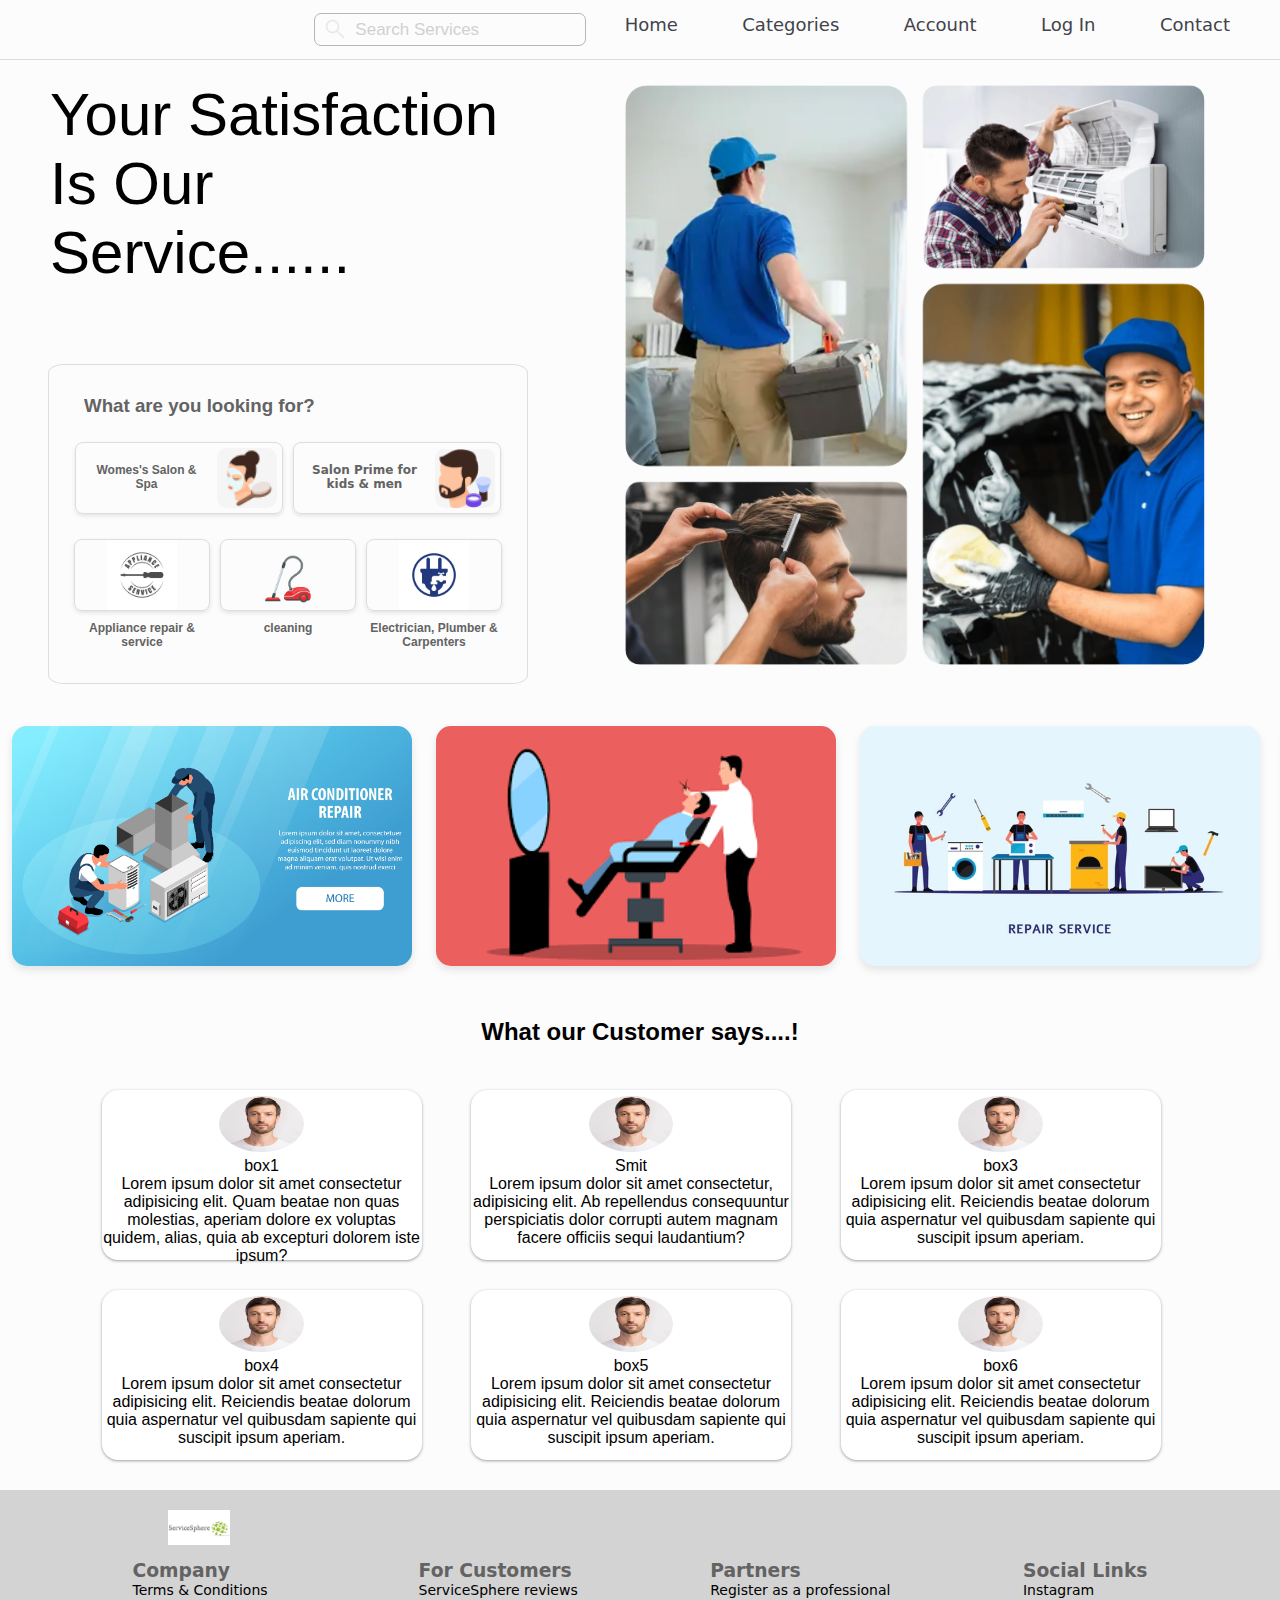
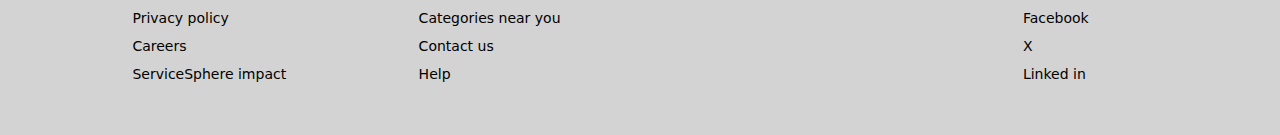
==== commit 5ff89ba6: "slider img added" ====
--- a/index.html
+++ b/index.html
@@ -81,8 +81,8 @@
     <!-- slidewindow -->
     <div class="carousel">
       <div class="carousel-box"><a href=""><img src="images/acrepaienew.jpg" alt="Image 1"></a></div>
-      <div class="carousel-box"><a href=""><img src="images/salonnew.jpg" alt="Image 2"></a></div>
-      <div class="carousel-box"><a href=""><img src="images/applianenew.jpg" alt="Image 3"></a></div>
+      <div class="carousel-box"><a href=""><img src="images/salonnew.jpeg" alt="Image 2"></a></div>
+      <div class="carousel-box"><a href=""><img src="images/hmrepair.png" alt="Image 3"></a></div>
       <div class="carousel-box"><a href=""><img src="images/carnew.jpg" alt="Image 4"></a></div>
       
     </div>
--- a/style.css
+++ b/style.css
@@ -268,15 +268,15 @@
 flex-wrap: wrap;
 justify-content: space-evenly;
 align-items: center;
-height: 600px;
+height: 400px;
 width: 90%;
 margin: 0 55px 0 55px;
 }
 
 
 .reviews_reader{
-height: 272px;
-width: 409px;
+height: 170px;
+width: 320px;
 /* display: flex; */
 
 background-color: rgb(255, 255, 255);
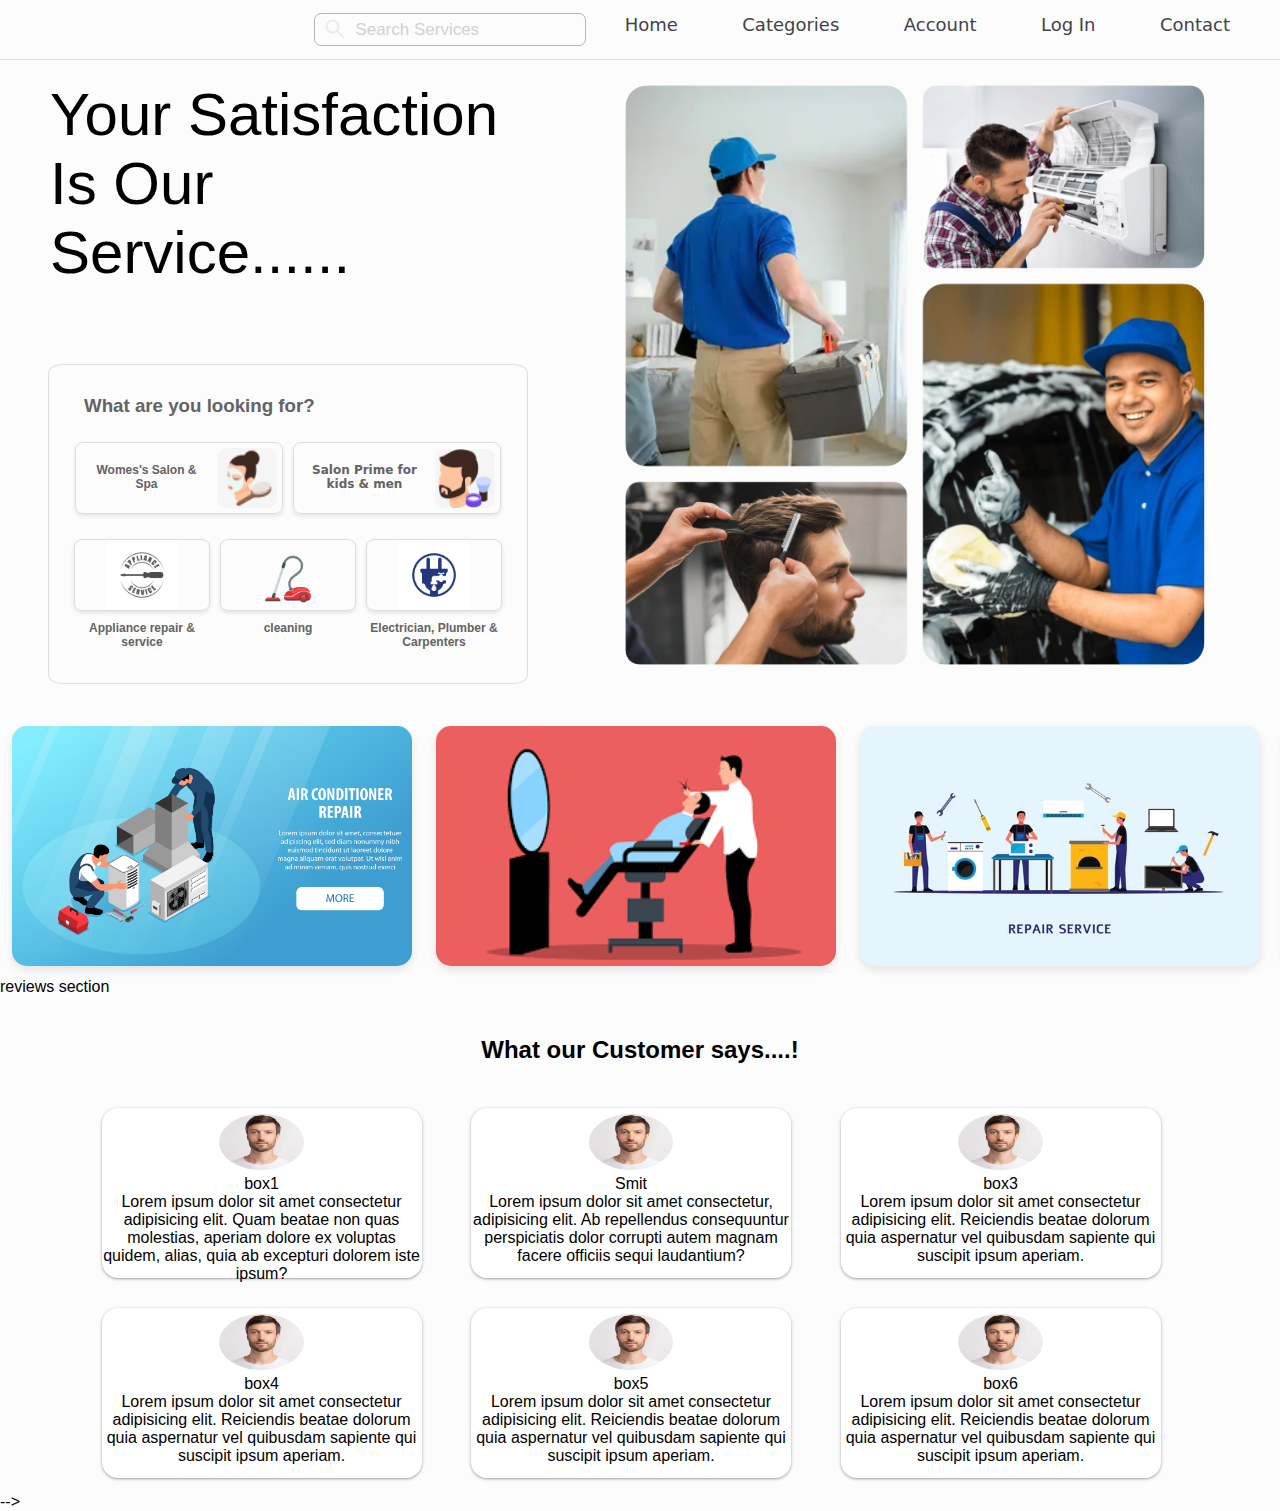
==== commit b63115dd: "modify consumer provider dashboard" ====
--- a/index.html
+++ b/index.html
@@ -87,7 +87,7 @@
       
     </div>
 
-    <!-- reviews section -->
+    reviews section
     <section class="review-section">
       <h2 class="statement">What our Customer says....!</h2>
       <div class="review">
@@ -116,9 +116,10 @@
           <p>Lorem ipsum dolor sit amet consectetur adipisicing elit. Reiciendis beatae dolorum quia aspernatur vel quibusdam sapiente qui suscipit ipsum aperiam.</p>
         </div>
       </div>
-    </section>
+    </section> -->
 
-    <!-- footer -->
+    <!-- footer
+     <footer>
     <div class="footer">
       <div class="footerimg"><a href="#"><img src="logo1.png" alt="" style="height: 55px;
           display: flex;
@@ -154,7 +155,9 @@
           <li><a href="#"><img src=""></a><a href="#">Linked in</a></li>
       </div>
   </div>
+  </footer>
     
   <script src="script.js"></script>
 </body>
-</html>+</html>
+
--- a/style.css
+++ b/style.css
@@ -338,9 +338,9 @@
 font-family: system-ui, -apple-system, BlinkMacSystemFont, 'Segoe UI', Roboto, Oxygen, Ubuntu, Cantarell, 'Open Sans', 'Helvetica Neue', sans-serif;
 }
 
-/* media query */
+/* media query
 /* Basic styles for small screens */
-@media screen and (max-width: 600px) {
+/* @media screen and (max-width: 600px) {
 header {
     flex-direction: column;
     align-items: flex-start;
@@ -386,9 +386,9 @@
     min-width: 300px;
     width: 100%;
 }
-}
-
-/* Adjustments for medium screens */
+}  */
+
+/* Adjustments for medium screens
 @media screen and (min-width: 601px) and (max-width: 1024px) {
 header {
     padding: 0 30px;
@@ -423,4 +423,6 @@
     min-width: 350px;
     width: 80%;
 }
-}+} */
+
+
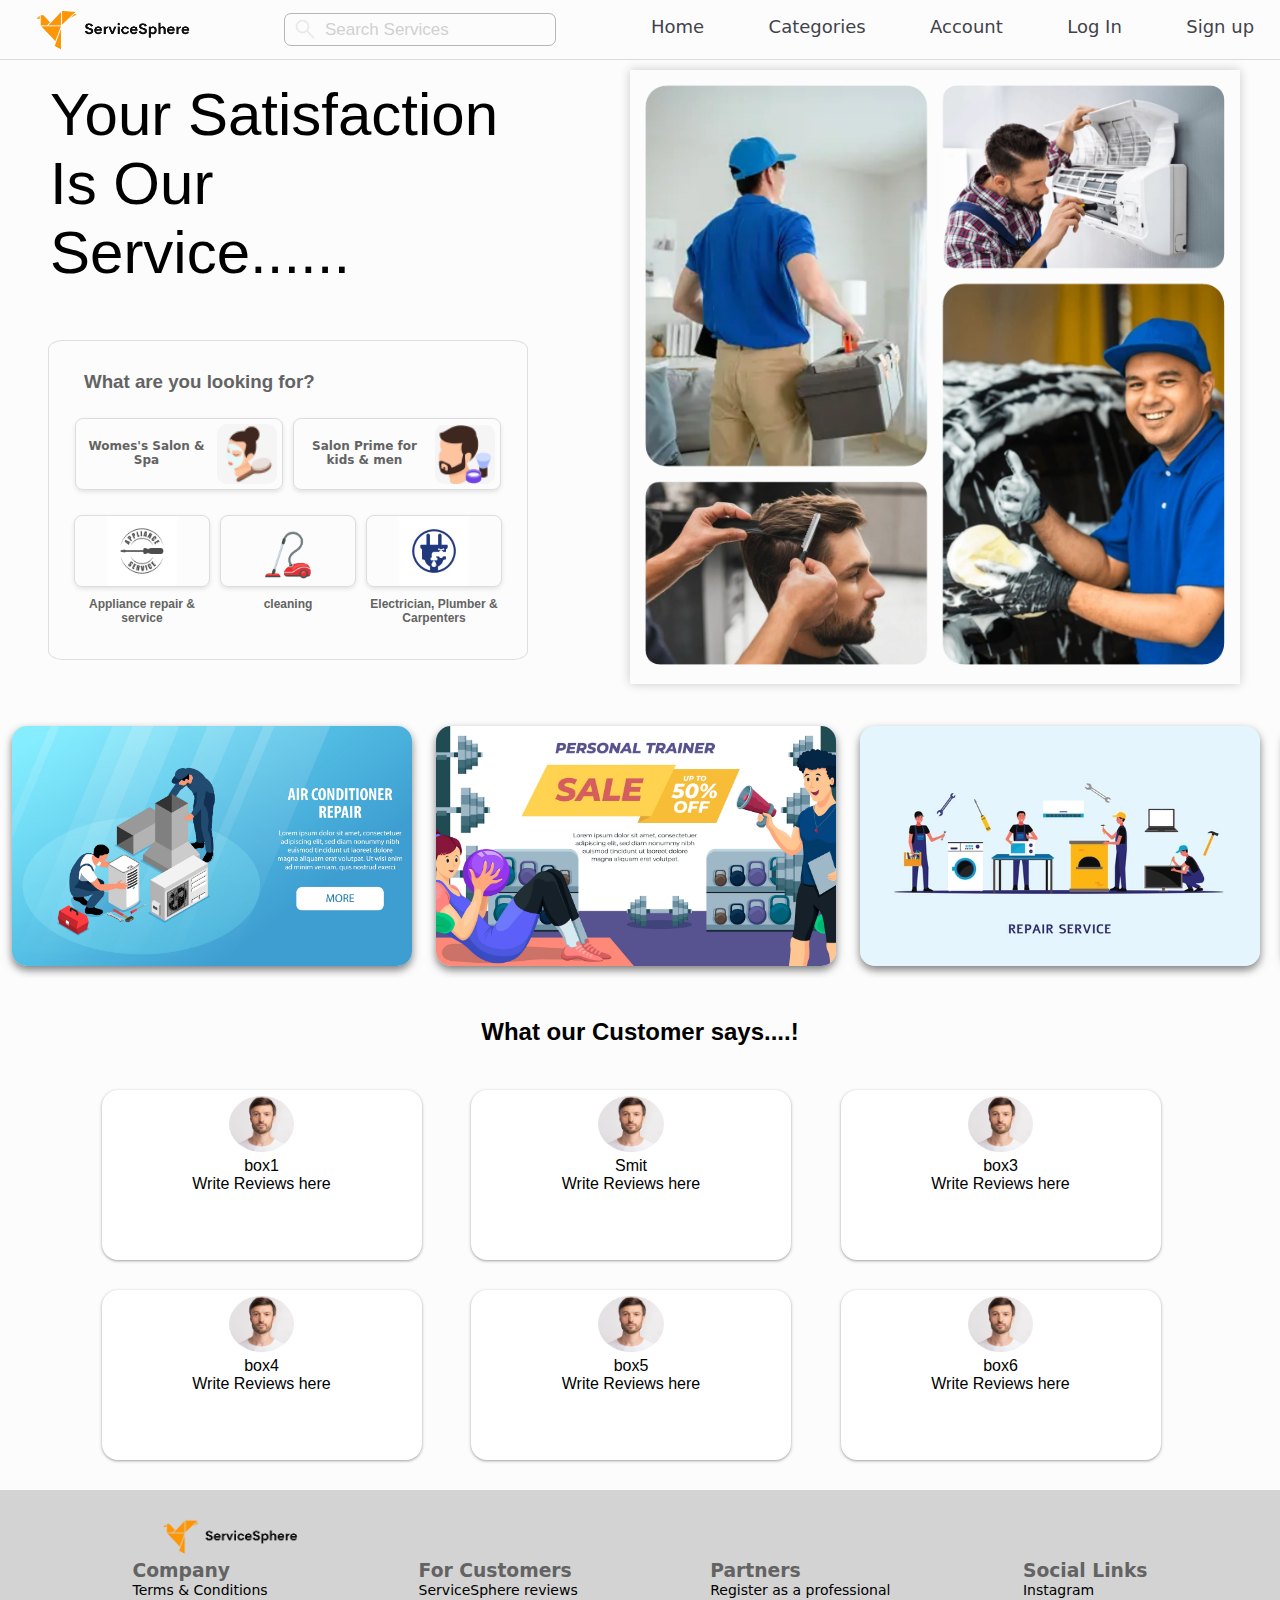
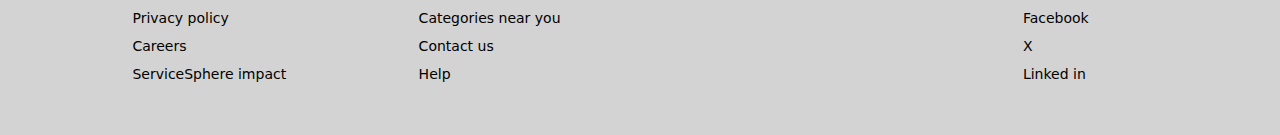
==== commit 3829c002: "Added by Arans Prajapti" ====
--- a/index.html
+++ b/index.html
@@ -11,13 +11,19 @@
     <main>
         <header>
             <div class="logo">
-                <a href="#"><img src="" ></a>
+                <a href="#"><img src="images/logo.png" ></a>
             </div>
             <div class="search" style="display: flex;">
               <img src="images/search-removebg-preview.png" height="20px" style="margin-top: 5px; margin-left: 10px;">
               <input type="search" name="search" placeholder="Search Services">
             </div>
             <nav>
+              <!-- hamburger -->
+              <div class="hamburger">
+                <span></span>
+                <span></span>
+                <span></span>
+              </div>
                 <ul>
                   <li><a href="#">Home</a></li>
                     <li><a href="#">Categories</a>
@@ -31,7 +37,7 @@
                     <li><a href="#">Account</a></li>
                     
                     <li><a href="login.html">Log In</a></li>
-                    <li><a href="#">Contact</a></li>
+                    <li><a href="signup.html">Sign up</a></li>
                 </ul>
             </nav>
         </header>
@@ -49,24 +55,33 @@
             <div class="main">
                   <h3>What are you looking for?</h3>
                 <div class="container">
+                  <a href="Consumer_Portal/consumer.html">
                   <div class="card" id="c1">
                     <h5>Womes's Salon & Spa</h5>
                     <img src="images/women_spa.webp" style="border-radius: 10px;  height: 60px; width: 60px; margin-top: 5px; margin-right: 5px;">
                   </div>
-                  <a href="consumer Service Portal/consumer.html">
-                  <div class="card" id="c2">
+                </a>
+                  <a href="Consumer_Portal/consumer.html">
+                    <div class="card" id="c2">
                     <h5>Salon Prime for kids & men</h5>
                     <img src="images/men_salon.webp" style="border-radius: 10px;  height: 60px; width: 60px; margin-top: 5px; margin-right: 5px;">
-                  </div></a>
+                    </div>
+                  </a>
+                  <a href="Consumer_Portal/consumer.html">
                   <div class="card" id="c3">
                     <img src="images/appliance_service.jpg" >
                   </div>
+                </a>
+                  <a href="Consumer_Portal/consumer.html">
                   <div class="card" id="c4">
                     <img src="images/vacuume.png" style="width: 120px;">
                   </div>
+                </a>
+                  <a href="Consumer_Portal/consumer.html">
                   <div class="card" id="c5">
                     <img src="images/electrician.jpeg">
                   </div>
+                </a>
                   <h5 class="pics">Appliance repair & service</h5>
                   <h5 class="pics">cleaning</h5>
                   <h5 class="pics">Electrician, Plumber & Carpenters</h5>
@@ -81,50 +96,50 @@
     <!-- slidewindow -->
     <div class="carousel">
       <div class="carousel-box"><a href=""><img src="images/acrepaienew.jpg" alt="Image 1"></a></div>
-      <div class="carousel-box"><a href=""><img src="images/salonnew.jpeg" alt="Image 2"></a></div>
+      <div class="carousel-box"><a href=""><img src="images/barber.jpg" alt="Image 2"></a></div>
       <div class="carousel-box"><a href=""><img src="images/hmrepair.png" alt="Image 3"></a></div>
       <div class="carousel-box"><a href=""><img src="images/carnew.jpg" alt="Image 4"></a></div>
       
     </div>
 
-    reviews section
+    <!-- reviews section -->
     <section class="review-section">
       <h2 class="statement">What our Customer says....!</h2>
       <div class="review">
         <div class="reviews_reader" id="box1">
           <img src="images/review.jpg" alt="img1" /><p>box1</p>
-          <p>Lorem ipsum dolor sit amet consectetur adipisicing elit. Quam beatae non quas molestias, aperiam dolore ex voluptas quidem, alias, quia ab excepturi dolorem iste ipsum?</p>
+          <p>Write Reviews here</p>
         </div>
         <div class="reviews_reader" id="box2">
           <img src="images/review.jpg" alt="img1" /><p>Smit</p>
-          <p>Lorem ipsum dolor sit amet consectetur, adipisicing elit. Ab repellendus consequuntur perspiciatis dolor corrupti autem magnam facere officiis sequi laudantium?</p>
+          <p>Write Reviews here</p>
         </div>
         <div class="reviews_reader" id="box3">
           <img src="images/review.jpg" alt="img1" /><p>box3</p>
-          <p>Lorem ipsum dolor sit amet consectetur adipisicing elit. Reiciendis beatae dolorum quia aspernatur vel quibusdam sapiente qui suscipit ipsum aperiam.</p>
+          <p>Write Reviews here</p>
         </div>
         <div class="reviews_reader" id="box4">
           <img src="images/review.jpg" alt="img1" /><p>box4</p>
-          <p>Lorem ipsum dolor sit amet consectetur adipisicing elit. Reiciendis beatae dolorum quia aspernatur vel quibusdam sapiente qui suscipit ipsum aperiam.</p>
+          <p>Write Reviews here</p>
         </div>
         <div class="reviews_reader" id="box5">
           <img src="images/review.jpg" alt="img1" /><p>box5</p>
-          <p>Lorem ipsum dolor sit amet consectetur adipisicing elit. Reiciendis beatae dolorum quia aspernatur vel quibusdam sapiente qui suscipit ipsum aperiam.</p>
+          <p>Write Reviews here</p>
         </div>
         <div class="reviews_reader" id="box6">
           <img src="images/review.jpg" alt="img1" /><p>box6</p>
-          <p>Lorem ipsum dolor sit amet consectetur adipisicing elit. Reiciendis beatae dolorum quia aspernatur vel quibusdam sapiente qui suscipit ipsum aperiam.</p>
+          <p>Write Reviews here</p>
         </div>
       </div>
-    </section> -->
+    </section>
 
-    <!-- footer
-     <footer>
+    <!-- footer -->
+    <footer>
     <div class="footer">
-      <div class="footerimg"><a href="#"><img src="logo1.png" alt="" style="height: 55px;
+      <div class="footerimg"><a href="#"><img src="images/logo.png" alt="" style="height: 80px;
           display: flex;
-          margin-left:168px;
-          padding-top:20px;
+          margin-left:140px;
+          padding-top:10px;
           background-color: lightgrey;"></a></div>
   </div>
   
@@ -155,9 +170,8 @@
           <li><a href="#"><img src=""></a><a href="#">Linked in</a></li>
       </div>
   </div>
-  </footer>
+</footer>
     
   <script src="script.js"></script>
 </body>
-</html>
-
+</html>--- a/style.css
+++ b/style.css
@@ -10,19 +10,21 @@
   background-color:transparent;
   background-color: #FCFCFC;
 }
-/* img{
-  height: 75px;
-  display: flex;
-  justify-content: start;
-  background-color: rgb(112, 103, 78);
-} */
+.logo a img{
+  height: 80px;
+}
+@media screen and (max-width: 400px){
+  .logo a img{
+    display: none;
+  }
+}
 header{
 display: flex;
 justify-content: space-between;
 align-items: center;
 width: 100%;
 height: 60px;
-padding: 0 50px;
+padding: 0 10px;
 border-bottom: 1px solid #dbdbdb;
 }
 header ul li{
@@ -41,6 +43,10 @@
 transition: all ease 0.3s;
 font-size: 18px;
 }
+header ul{
+  width: 649px;
+  height: 72px;
+}
 header ul li a:hover{
 color: #ff8a00;
 }
@@ -49,9 +55,10 @@
 header ul .submenu{
 position: absolute;
 width: 150px;
+height: 180px;
 background-color:#FCFCFC;
 box-shadow: 0 20px 45px #99979720;
-margin-top: 0px;
+margin-top: 5pxpx;
 opacity: 0;
 z-index: -999;
 transition: all ease 0.3s;
@@ -77,7 +84,6 @@
 height:100%;
 opacity: 0.8;
 border: none;
-/* padding-left: 15px; */
 padding-left: 10px;
 font-size: 17px;
 border-radius: 12px;
@@ -90,7 +96,7 @@
   width: 17rem;
   height:2.1rem;
   border-radius: 7px;
-  margin-left:16rem;
+  /* margin-left:16rem; */
   opacity: 0.4;
 }
 /* quote animation */
@@ -140,8 +146,8 @@
 .main{
   border: 1px solid rgb(224, 221, 221) ;
   border-radius: 3%;
-  height: 20rem;
-  width: 30rem;
+  height: 320px;
+  width: 480px;
 }
 h5{
 
@@ -165,7 +171,6 @@
 }
 
 .card img {
-/* object-fit: cover; */
 width: 70px;
 height: 70px;
 }
@@ -206,15 +211,24 @@
 /* collage */
 .main-container{
 display: flex;
+height: 624px;
 }
 .left-div{
 display: flex;
 flex-direction: column;
-width: 50%;
+width: 600px;height: 600px;
+
 justify-content: space-between;
 }
 .right-div{
-margin: 10px 0px 0px -30px;
+margin: 10px 0px 0px 30px;
+box-shadow: 0 0px 10px rgba(0,0,0,0.2);
+
+}
+@media screen and (min-width: 200px) and (max-width: 550px){
+  .right-div{
+    display: none;
+  }
 }
 /* slidebar */
 .carousel {
@@ -223,18 +237,13 @@
 overflow-x:hidden;
 scroll-behavior: smooth;
 }
-
-
-
 .carousel-box {
 min-width: 400px;
 height: 15rem;
 width: 50rem;
 margin: 12px;
 background: #f0f0f0;
-
-/* text-align: center; */
-box-shadow: 0 4px 8px rgba(0,0,0,0.1);
+box-shadow: 0 4px 8px rgba(1,0,1,0.5);
 border-radius: 15px;
 }
 
@@ -261,7 +270,6 @@
 /* box-shadow: rgba(0, 0, 0, 0.15) 1.95px 1.95px 2.6px; */
 padding-top: 10px;
 }
-
 .review{
 
 display: flex;
@@ -274,6 +282,31 @@
 }
 
 
+@media screen and (min-width: 660px) and (max-width: 1104px){
+  .review{
+    height: 1200px;
+  }
+  .carousel-box {
+    min-width: 350px;
+    width: 80%;
+}
+.search {
+  margin-left: 0;
+}
+
+}
+@media screen and (min-width: 200px) and (max-width: 565px){
+  .footeropt{
+    height: 100%;
+    display: flex;
+    justify-content: center;
+    flex-direction: column;
+    align-items: center;
+  }
+}
+
+
+
 .reviews_reader{
 height: 170px;
 width: 320px;
@@ -290,7 +323,7 @@
 
 .reviews_reader img{
 height: 34%;
-width: 27%;
+width: auto;
 border: 1px solid rgb(255, 255, 255);
 border-radius: 50%;
 margin-top: 5px;
@@ -338,91 +371,82 @@
 font-family: system-ui, -apple-system, BlinkMacSystemFont, 'Segoe UI', Roboto, Oxygen, Ubuntu, Cantarell, 'Open Sans', 'Helvetica Neue', sans-serif;
 }
 
-/* media query
-/* Basic styles for small screens */
-/* @media screen and (max-width: 600px) {
-header {
-    flex-direction: column;
-    align-items: flex-start;
-    padding: 0 20px;
-}
-
-header ul {
-    padding: 0;
-}
-
-header ul li {
-    margin: 0px 0px 0px 0px;
-}
-
-header ul li a {
-    font-size: 16px;
-    padding: 15px 0;
-}
-
-.search {
-    width: 100%;
-    margin-left: 0;
-    margin-bottom: 10px;
-}
-
-.Quote {
-    width: 100%;
-    font-size: 40px;
-}
-
-.main {
-    width: 100%;
-    height: auto;
-}
-
-.container {
-    flex-direction: column;
-    align-items: center;
-    gap: 20px;
-}
-
-.carousel-box {
-    min-width: 300px;
-    width: 100%;
-}
-}  */
-
-/* Adjustments for medium screens
-@media screen and (min-width: 601px) and (max-width: 1024px) {
-header {
-    padding: 0 30px;
-}
-
-header ul li {
-    margin: 0 20px;
-}
-
-.search {
-    width: 70%;
-    margin-left: 0;
-    margin-bottom: 10px;
-}
-
-.Quote {
-    width: 80%;
-    font-size: 50px;
-}
-
-.main {
-    width: 80%;
-}
-
-.container {
-    flex-direction: row;
-    flex-wrap: wrap;
-    justify-content: space-around;
-}
-
-.carousel-box {
-    min-width: 350px;
-    width: 80%;
-}
-} */
-
-
+
+  .hamburger {
+    display: none;
+    cursor: pointer;
+  }
+  
+  .hamburger span {
+    display: block;
+    width: 30px;
+    height: 2px;
+    background-color: #42424a;
+    margin: 0px 0;
+    transition: all ease 0.5s;
+  }
+  
+  .hamburger span:first-child {
+    transform: translateY(-10px);
+  }
+  
+  .hamburger span:last-child {
+    transform: translateY(10px);
+  }
+  
+  /* toggle hamburger menu on click */
+  .hamburger.active span {
+    background-color: #ff8a00;
+  }
+  
+  .hamburger.active span:first-child {
+    transform: translateY(0px);
+  }
+  
+  .hamburger.active span:last-child {
+    transform: translateY(0px);
+  }
+  
+  /* show hamburger menu on smaller screens */
+  @media only screen and (max-width: 1114px) {
+    .hamburger {
+      display: inline;
+    }
+    nav ul {
+      display: none;
+    }
+    .header ul li{
+      display:inline;
+    }
+    nav ul.active {
+      position: relative;
+      width:130px;
+      margin-top: 150px;
+      background: linear-gradient(white);
+      backdrop-filter:blur(3px);
+      -webkit-backdrop-filter:blur();
+      border-radius: 2px;
+      border:0.001px #d1d1d1 solid;
+      box-shadow:0 20px 45px #99979720;
+    }
+    
+    header ul .submenu{
+      margin-top: 50px;
+      opacity: 1;
+      z-index: 99;
+    }
+    header ul li a{
+      padding: 5px;
+    }
+    header ul li{
+      margin:0px;
+    }
+    header .search{
+      width: 50%;
+    }
+  }
+  
+  /* toggle navbar on hamburger click */
+  .hamburger.active ~ ul {
+    display: inline-block;
+  }
